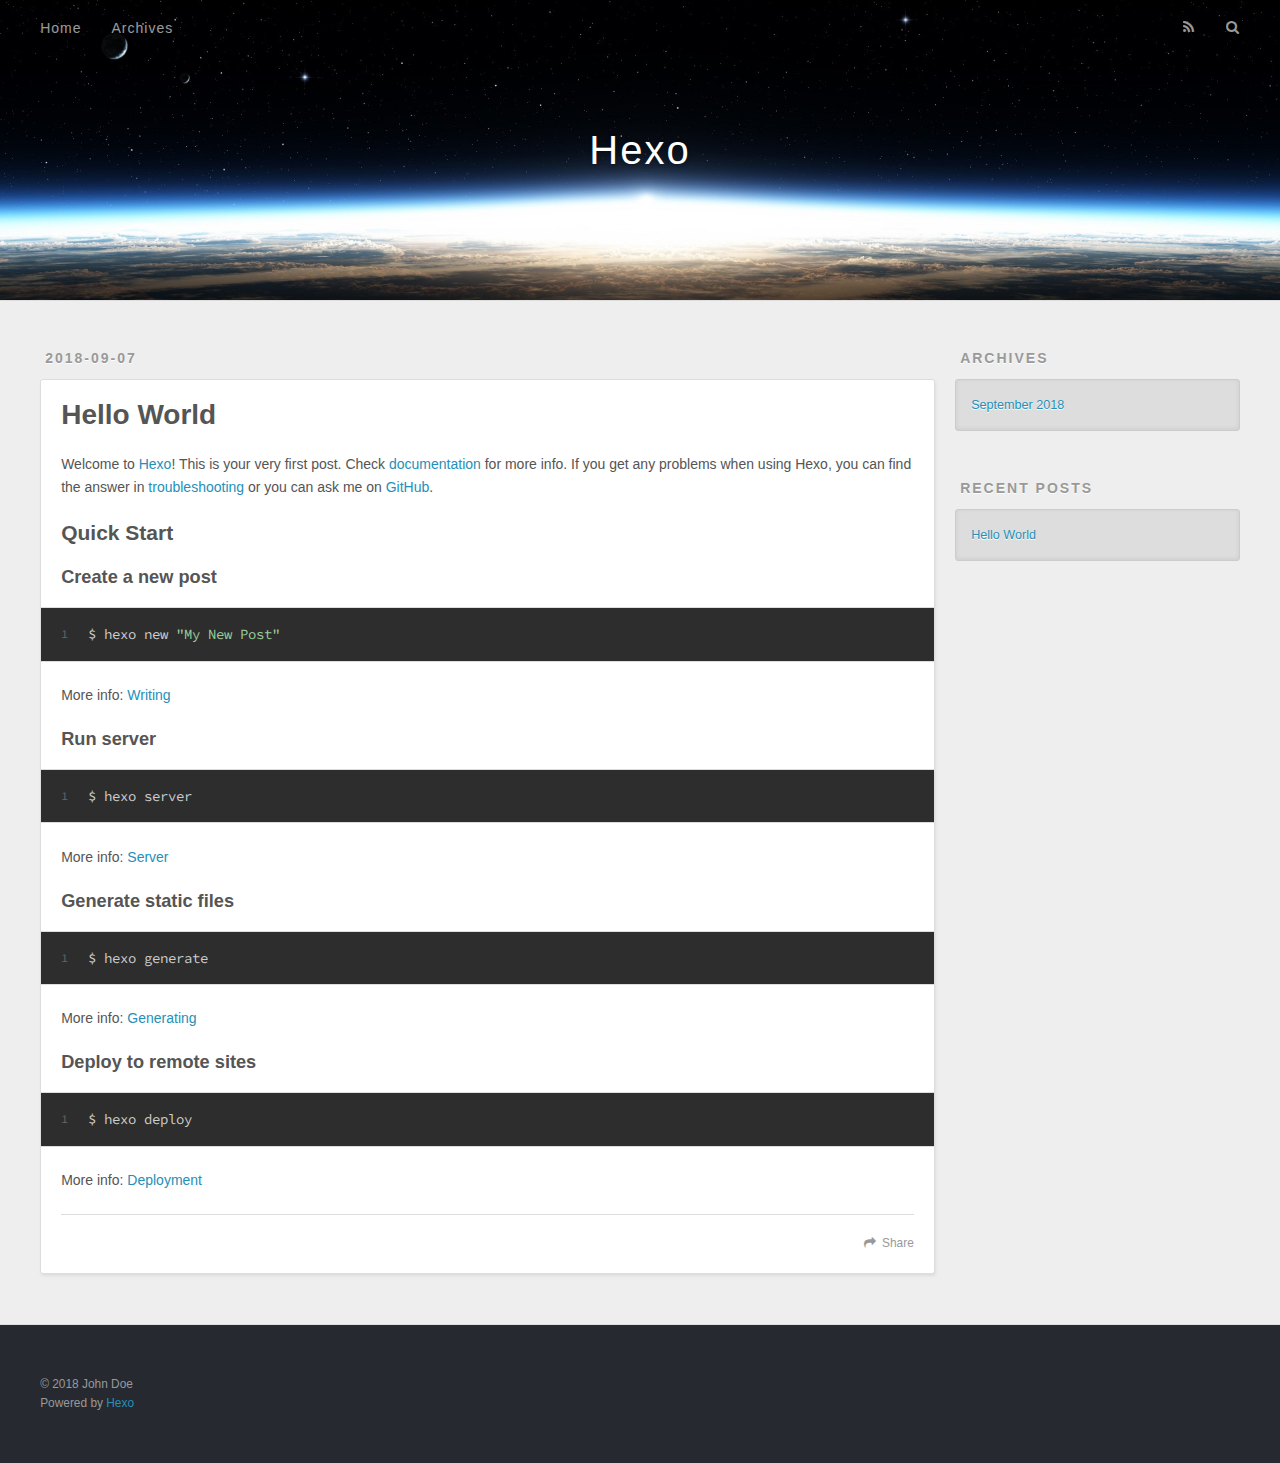
==== index.html @ 9bfe6d16 "Site updated: 2018-09-07 14:00:45" ====
<!DOCTYPE html>
<html>
<head>
  <meta charset="utf-8">
  

  
  <title>Hexo</title>
  <meta name="viewport" content="width=device-width, initial-scale=1, maximum-scale=1">
  <meta property="og:type" content="website">
<meta property="og:title" content="Hexo">
<meta property="og:url" content="http://yoursite.com/index.html">
<meta property="og:site_name" content="Hexo">
<meta property="og:locale" content="default">
<meta name="twitter:card" content="summary">
<meta name="twitter:title" content="Hexo">
  
    <link rel="alternate" href="/atom.xml" title="Hexo" type="application/atom+xml">
  
  
    <link rel="icon" href="/favicon.png">
  
  
    <link href="//fonts.googleapis.com/css?family=Source+Code+Pro" rel="stylesheet" type="text/css">
  
  <link rel="stylesheet" href="/css/style.css">
</head>

<body>
  <div id="container">
    <div id="wrap">
      <header id="header">
  <div id="banner"></div>
  <div id="header-outer" class="outer">
    <div id="header-title" class="inner">
      <h1 id="logo-wrap">
        <a href="/" id="logo">Hexo</a>
      </h1>
      
    </div>
    <div id="header-inner" class="inner">
      <nav id="main-nav">
        <a id="main-nav-toggle" class="nav-icon"></a>
        
          <a class="main-nav-link" href="/">Home</a>
        
          <a class="main-nav-link" href="/archives">Archives</a>
        
      </nav>
      <nav id="sub-nav">
        
          <a id="nav-rss-link" class="nav-icon" href="/atom.xml" title="RSS Feed"></a>
        
        <a id="nav-search-btn" class="nav-icon" title="Search"></a>
      </nav>
      <div id="search-form-wrap">
        <form action="//google.com/search" method="get" accept-charset="UTF-8" class="search-form"><input type="search" name="q" class="search-form-input" placeholder="Search"><button type="submit" class="search-form-submit">&#xF002;</button><input type="hidden" name="sitesearch" value="http://yoursite.com"></form>
      </div>
    </div>
  </div>
</header>
      <div class="outer">
        <section id="main">
  
    <article id="post-hello-world" class="article article-type-post" itemscope itemprop="blogPost">
  <div class="article-meta">
    <a href="/2018/09/07/hello-world/" class="article-date">
  <time datetime="2018-09-07T05:19:48.461Z" itemprop="datePublished">2018-09-07</time>
</a>
    
  </div>
  <div class="article-inner">
    
    
      <header class="article-header">
        
  
    <h1 itemprop="name">
      <a class="article-title" href="/2018/09/07/hello-world/">Hello World</a>
    </h1>
  

      </header>
    
    <div class="article-entry" itemprop="articleBody">
      
        <p>Welcome to <a href="https://hexo.io/" target="_blank" rel="noopener">Hexo</a>! This is your very first post. Check <a href="https://hexo.io/docs/" target="_blank" rel="noopener">documentation</a> for more info. If you get any problems when using Hexo, you can find the answer in <a href="https://hexo.io/docs/troubleshooting.html" target="_blank" rel="noopener">troubleshooting</a> or you can ask me on <a href="https://github.com/hexojs/hexo/issues" target="_blank" rel="noopener">GitHub</a>.</p>
<h2 id="Quick-Start"><a href="#Quick-Start" class="headerlink" title="Quick Start"></a>Quick Start</h2><h3 id="Create-a-new-post"><a href="#Create-a-new-post" class="headerlink" title="Create a new post"></a>Create a new post</h3><figure class="highlight bash"><table><tr><td class="gutter"><pre><span class="line">1</span><br></pre></td><td class="code"><pre><span class="line">$ hexo new <span class="string">"My New Post"</span></span><br></pre></td></tr></table></figure>
<p>More info: <a href="https://hexo.io/docs/writing.html" target="_blank" rel="noopener">Writing</a></p>
<h3 id="Run-server"><a href="#Run-server" class="headerlink" title="Run server"></a>Run server</h3><figure class="highlight bash"><table><tr><td class="gutter"><pre><span class="line">1</span><br></pre></td><td class="code"><pre><span class="line">$ hexo server</span><br></pre></td></tr></table></figure>
<p>More info: <a href="https://hexo.io/docs/server.html" target="_blank" rel="noopener">Server</a></p>
<h3 id="Generate-static-files"><a href="#Generate-static-files" class="headerlink" title="Generate static files"></a>Generate static files</h3><figure class="highlight bash"><table><tr><td class="gutter"><pre><span class="line">1</span><br></pre></td><td class="code"><pre><span class="line">$ hexo generate</span><br></pre></td></tr></table></figure>
<p>More info: <a href="https://hexo.io/docs/generating.html" target="_blank" rel="noopener">Generating</a></p>
<h3 id="Deploy-to-remote-sites"><a href="#Deploy-to-remote-sites" class="headerlink" title="Deploy to remote sites"></a>Deploy to remote sites</h3><figure class="highlight bash"><table><tr><td class="gutter"><pre><span class="line">1</span><br></pre></td><td class="code"><pre><span class="line">$ hexo deploy</span><br></pre></td></tr></table></figure>
<p>More info: <a href="https://hexo.io/docs/deployment.html" target="_blank" rel="noopener">Deployment</a></p>

      
    </div>
    <footer class="article-footer">
      <a data-url="http://yoursite.com/2018/09/07/hello-world/" data-id="cjlrl7chk0000t8w6adcqe36c" class="article-share-link">Share</a>
      
      
    </footer>
  </div>
  
</article>


  


</section>
        
          <aside id="sidebar">
  
    

  
    

  
    
  
    
  <div class="widget-wrap">
    <h3 class="widget-title">Archives</h3>
    <div class="widget">
      <ul class="archive-list"><li class="archive-list-item"><a class="archive-list-link" href="/archives/2018/09/">September 2018</a></li></ul>
    </div>
  </div>


  
    
  <div class="widget-wrap">
    <h3 class="widget-title">Recent Posts</h3>
    <div class="widget">
      <ul>
        
          <li>
            <a href="/2018/09/07/hello-world/">Hello World</a>
          </li>
        
      </ul>
    </div>
  </div>

  
</aside>
        
      </div>
      <footer id="footer">
  
  <div class="outer">
    <div id="footer-info" class="inner">
      &copy; 2018 John Doe<br>
      Powered by <a href="http://hexo.io/" target="_blank">Hexo</a>
    </div>
  </div>
</footer>
    </div>
    <nav id="mobile-nav">
  
    <a href="/" class="mobile-nav-link">Home</a>
  
    <a href="/archives" class="mobile-nav-link">Archives</a>
  
</nav>
    

<script src="//ajax.googleapis.com/ajax/libs/jquery/2.0.3/jquery.min.js"></script>


  <link rel="stylesheet" href="/fancybox/jquery.fancybox.css">
  <script src="/fancybox/jquery.fancybox.pack.js"></script>


<script src="/js/script.js"></script>



  </div>
</body>
</html>
---- css/style.css ----
body {
  width: 100%;
}
body:before,
body:after {
  content: "";
  display: table;
}
body:after {
  clear: both;
}
html,
body,
div,
span,
applet,
object,
iframe,
h1,
h2,
h3,
h4,
h5,
h6,
p,
blockquote,
pre,
a,
abbr,
acronym,
address,
big,
cite,
code,
del,
dfn,
em,
img,
ins,
kbd,
q,
s,
samp,
small,
strike,
strong,
sub,
sup,
tt,
var,
dl,
dt,
dd,
ol,
ul,
li,
fieldset,
form,
label,
legend,
table,
caption,
tbody,
tfoot,
thead,
tr,
th,
td {
  margin: 0;
  padding: 0;
  border: 0;
  outline: 0;
  font-weight: inherit;
  font-style: inherit;
  font-family: inherit;
  font-size: 100%;
  vertical-align: baseline;
}
body {
  line-height: 1;
  color: #000;
  background: #fff;
}
ol,
ul {
  list-style: none;
}
table {
  border-collapse: separate;
  border-spacing: 0;
  vertical-align: middle;
}
caption,
th,
td {
  text-align: left;
  font-weight: normal;
  vertical-align: middle;
}
a img {
  border: none;
}
input,
button {
  margin: 0;
  padding: 0;
}
input::-moz-focus-inner,
button::-moz-focus-inner {
  border: 0;
  padding: 0;
}
@font-face {
  font-family: FontAwesome;
  font-style: normal;
  font-weight: normal;
  src: url("fonts/fontawesome-webfont.eot?v=#4.0.3");
  src: url("fonts/fontawesome-webfont.eot?#iefix&v=#4.0.3") format("embedded-opentype"), url("fonts/fontawesome-webfont.woff?v=#4.0.3") format("woff"), url("fonts/fontawesome-webfont.ttf?v=#4.0.3") format("truetype"), url("fonts/fontawesome-webfont.svg#fontawesomeregular?v=#4.0.3") format("svg");
}
html,
body,
#container {
  height: 100%;
}
body {
  background: #eee;
  font: 14px -apple-system, BlinkMacSystemFont, "Segoe UI", "Roboto", "Oxygen", "Ubuntu", "Cantarell", "Fira Sans", "Droid Sans", "Helvetica Neue", sans-serif;
  -webkit-text-size-adjust: 100%;
}
.outer {
  max-width: 1220px;
  margin: 0 auto;
  padding: 0 20px;
}
.outer:before,
.outer:after {
  content: "";
  display: table;
}
.outer:after {
  clear: both;
}
.inner {
  display: inline;
  float: left;
  width: 98.33333333333333%;
  margin: 0 0.833333333333333%;
}
.left,
.alignleft {
  float: left;
}
.right,
.alignright {
  float: right;
}
.clear {
  clear: both;
}
#container {
  position: relative;
}
.mobile-nav-on {
  overflow: hidden;
}
#wrap {
  height: 100%;
  width: 100%;
  position: absolute;
  top: 0;
  left: 0;
  -webkit-transition: 0.2s ease-out;
  -moz-transition: 0.2s ease-out;
  -ms-transition: 0.2s ease-out;
  transition: 0.2s ease-out;
  z-index: 1;
  background: #eee;
}
.mobile-nav-on #wrap {
  left: 280px;
}
@media screen and (min-width: 768px) {
  #main {
    display: inline;
    float: left;
    width: 73.33333333333333%;
    margin: 0 0.833333333333333%;
  }
}
.article-date,
.article-category-link,
.archive-year,
.widget-title {
  text-decoration: none;
  text-transform: uppercase;
  letter-spacing: 2px;
  color: #999;
  margin-bottom: 1em;
  margin-left: 5px;
  line-height: 1em;
  text-shadow: 0 1px #fff;
  font-weight: bold;
}
.article-inner,
.archive-article-inner {
  background: #fff;
  -webkit-box-shadow: 1px 2px 3px #ddd;
  box-shadow: 1px 2px 3px #ddd;
  border: 1px solid #ddd;
  border-radius: 3px;
}
.article-entry h1,
.widget h1 {
  font-size: 2em;
}
.article-entry h2,
.widget h2 {
  font-size: 1.5em;
}
.article-entry h3,
.widget h3 {
  font-size: 1.3em;
}
.article-entry h4,
.widget h4 {
  font-size: 1.2em;
}
.article-entry h5,
.widget h5 {
  font-size: 1em;
}
.article-entry h6,
.widget h6 {
  font-size: 1em;
  color: #999;
}
.article-entry hr,
.widget hr {
  border: 1px dashed #ddd;
}
.article-entry strong,
.widget strong {
  font-weight: bold;
}
.article-entry em,
.widget em,
.article-entry cite,
.widget cite {
  font-style: italic;
}
.article-entry sup,
.widget sup,
.article-entry sub,
.widget sub {
  font-size: 0.75em;
  line-height: 0;
  position: relative;
  vertical-align: baseline;
}
.article-entry sup,
.widget sup {
  top: -0.5em;
}
.article-entry sub,
.widget sub {
  bottom: -0.2em;
}
.article-entry small,
.widget small {
  font-size: 0.85em;
}
.article-entry acronym,
.widget acronym,
.article-entry abbr,
.widget abbr {
  border-bottom: 1px dotted;
}
.article-entry ul,
.widget ul,
.article-entry ol,
.widget ol,
.article-entry dl,
.widget dl {
  margin: 0 20px;
  line-height: 1.6em;
}
.article-entry ul ul,
.widget ul ul,
.article-entry ol ul,
.widget ol ul,
.article-entry ul ol,
.widget ul ol,
.article-entry ol ol,
.widget ol ol {
  margin-top: 0;
  margin-bottom: 0;
}
.article-entry ul,
.widget ul {
  list-style: disc;
}
.article-entry ol,
.widget ol {
  list-style: decimal;
}
.article-entry dt,
.widget dt {
  font-weight: bold;
}
#header {
  height: 300px;
  position: relative;
  border-bottom: 1px solid #ddd;
}
#header:before,
#header:after {
  content: "";
  position: absolute;
  left: 0;
  right: 0;
  height: 40px;
}
#header:before {
  top: 0;
  background: -webkit-linear-gradient(rgba(0,0,0,0.2), transparent);
  background: -moz-linear-gradient(rgba(0,0,0,0.2), transparent);
  background: -ms-linear-gradient(rgba(0,0,0,0.2), transparent);
  background: linear-gradient(rgba(0,0,0,0.2), transparent);
}
#header:after {
  bottom: 0;
  background: -webkit-linear-gradient(transparent, rgba(0,0,0,0.2));
  background: -moz-linear-gradient(transparent, rgba(0,0,0,0.2));
  background: -ms-linear-gradient(transparent, rgba(0,0,0,0.2));
  background: linear-gradient(transparent, rgba(0,0,0,0.2));
}
#header-outer {
  height: 100%;
  position: relative;
}
#header-inner {
  position: relative;
  overflow: hidden;
}
#banner {
  position: absolute;
  top: 0;
  left: 0;
  width: 100%;
  height: 100%;
  background: url("images/banner.jpg") center #000;
  -webkit-background-size: cover;
  -moz-background-size: cover;
  background-size: cover;
  z-index: -1;
}
#header-title {
  text-align: center;
  height: 40px;
  position: absolute;
  top: 50%;
  left: 0;
  margin-top: -20px;
}
#logo,
#subtitle {
  text-decoration: none;
  color: #fff;
  font-weight: 300;
  text-shadow: 0 1px 4px rgba(0,0,0,0.3);
}
#logo {
  font-size: 40px;
  line-height: 40px;
  letter-spacing: 2px;
}
#subtitle {
  font-size: 16px;
  line-height: 16px;
  letter-spacing: 1px;
}
#subtitle-wrap {
  margin-top: 16px;
}
#main-nav {
  float: left;
  margin-left: -15px;
}
.nav-icon,
.main-nav-link {
  float: left;
  color: #fff;
  opacity: 0.6;
  text-decoration: none;
  text-shadow: 0 1px rgba(0,0,0,0.2);
  -webkit-transition: opacity 0.2s;
  -moz-transition: opacity 0.2s;
  -ms-transition: opacity 0.2s;
  transition: opacity 0.2s;
  display: block;
  padding: 20px 15px;
}
.nav-icon:hover,
.main-nav-link:hover {
  opacity: 1;
}
.nav-icon {
  font-family: FontAwesome;
  text-align: center;
  font-size: 14px;
  width: 14px;
  height: 14px;
  padding: 20px 15px;
  position: relative;
  cursor: pointer;
}
.main-nav-link {
  font-weight: 300;
  letter-spacing: 1px;
}
@media screen and (max-width: 479px) {
  .main-nav-link {
    display: none;
  }
}
#main-nav-toggle {
  display: none;
}
#main-nav-toggle:before {
  content: "\f0c9";
}
@media screen and (max-width: 479px) {
  #main-nav-toggle {
    display: block;
  }
}
#sub-nav {
  float: right;
  margin-right: -15px;
}
#nav-rss-link:before {
  content: "\f09e";
}
#nav-search-btn:before {
  content: "\f002";
}
#search-form-wrap {
  position: absolute;
  top: 15px;
  width: 150px;
  height: 30px;
  right: -150px;
  opacity: 0;
  -webkit-transition: 0.2s ease-out;
  -moz-transition: 0.2s ease-out;
  -ms-transition: 0.2s ease-out;
  transition: 0.2s ease-out;
}
#search-form-wrap.on {
  opacity: 1;
  right: 0;
}
@media screen and (max-width: 479px) {
  #search-form-wrap {
    width: 100%;
    right: -100%;
  }
}
.search-form {
  position: absolute;
  top: 0;
  left: 0;
  right: 0;
  background: #fff;
  padding: 5px 15px;
  border-radius: 15px;
  -webkit-box-shadow: 0 0 10px rgba(0,0,0,0.3);
  box-shadow: 0 0 10px rgba(0,0,0,0.3);
}
.search-form-input {
  border: none;
  background: none;
  color: #555;
  width: 100%;
  font: 13px -apple-system, BlinkMacSystemFont, "Segoe UI", "Roboto", "Oxygen", "Ubuntu", "Cantarell", "Fira Sans", "Droid Sans", "Helvetica Neue", sans-serif;
  outline: none;
}
.search-form-input::-webkit-search-results-decoration,
.search-form-input::-webkit-search-cancel-button {
  -webkit-appearance: none;
}
.search-form-submit {
  position: absolute;
  top: 50%;
  right: 10px;
  margin-top: -7px;
  font: 13px FontAwesome;
  border: none;
  background: none;
  color: #bbb;
  cursor: pointer;
}
.search-form-submit:hover,
.search-form-submit:focus {
  color: #777;
}
.article {
  margin: 50px 0;
}
.article-inner {
  overflow: hidden;
}
.article-meta:before,
.article-meta:after {
  content: "";
  display: table;
}
.article-meta:after {
  clear: both;
}
.article-date {
  float: left;
}
.article-category {
  float: left;
  line-height: 1em;
  color: #ccc;
  text-shadow: 0 1px #fff;
  margin-left: 8px;
}
.article-category:before {
  content: "\2022";
}
.article-category-link {
  margin: 0 12px 1em;
}
.article-header {
  padding: 20px 20px 0;
}
.article-title {
  text-decoration: none;
  font-size: 2em;
  font-weight: bold;
  color: #555;
  line-height: 1.1em;
  -webkit-transition: color 0.2s;
  -moz-transition: color 0.2s;
  -ms-transition: color 0.2s;
  transition: color 0.2s;
}
a.article-title:hover {
  color: #258fb8;
}
.article-entry {
  color: #555;
  padding: 0 20px;
}
.article-entry:before,
.article-entry:after {
  content: "";
  display: table;
}
.article-entry:after {
  clear: both;
}
.article-entry p,
.article-entry table {
  line-height: 1.6em;
  margin: 1.6em 0;
}
.article-entry h1,
.article-entry h2,
.article-entry h3,
.article-entry h4,
.article-entry h5,
.article-entry h6 {
  font-weight: bold;
}
.article-entry h1,
.article-entry h2,
.article-entry h3,
.article-entry h4,
.article-entry h5,
.article-entry h6 {
  line-height: 1.1em;
  margin: 1.1em 0;
}
.article-entry a {
  color: #258fb8;
  text-decoration: none;
}
.article-entry a:hover {
  text-decoration: underline;
}
.article-entry ul,
.article-entry ol,
.article-entry dl {
  margin-top: 1.6em;
  margin-bottom: 1.6em;
}
.article-entry img,
.article-entry video {
  max-width: 100%;
  height: auto;
  display: block;
  margin: auto;
}
.article-entry iframe {
  border: none;
}
.article-entry table {
  width: 100%;
  border-collapse: collapse;
  border-spacing: 0;
}
.article-entry th {
  font-weight: bold;
  border-bottom: 3px solid #ddd;
  padding-bottom: 0.5em;
}
.article-entry td {
  border-bottom: 1px solid #ddd;
  padding: 10px 0;
}
.article-entry blockquote {
  font-family: Georgia, "Times New Roman", serif;
  font-size: 1.4em;
  margin: 1.6em 20px;
  text-align: center;
}
.article-entry blockquote footer {
  font-size: 14px;
  margin: 1.6em 0;
  font-family: -apple-system, BlinkMacSystemFont, "Segoe UI", "Roboto", "Oxygen", "Ubuntu", "Cantarell", "Fira Sans", "Droid Sans", "Helvetica Neue", sans-serif;
}
.article-entry blockquote footer cite:before {
  content: "—";
  padding: 0 0.5em;
}
.article-entry .pullquote {
  text-align: left;
  width: 45%;
  margin: 0;
}
.article-entry .pullquote.left {
  margin-left: 0.5em;
  margin-right: 1em;
}
.article-entry .pullquote.right {
  margin-right: 0.5em;
  margin-left: 1em;
}
.article-entry .caption {
  color: #999;
  display: block;
  font-size: 0.9em;
  margin-top: 0.5em;
  position: relative;
  text-align: center;
}
.article-entry .video-container {
  position: relative;
  padding-top: 56.25%;
  height: 0;
  overflow: hidden;
}
.article-entry .video-container iframe,
.article-entry .video-container object,
.article-entry .video-container embed {
  position: absolute;
  top: 0;
  left: 0;
  width: 100%;
  height: 100%;
  margin-top: 0;
}
.article-more-link a {
  display: inline-block;
  line-height: 1em;
  padding: 6px 15px;
  border-radius: 15px;
  background: #eee;
  color: #999;
  text-shadow: 0 1px #fff;
  text-decoration: none;
}
.article-more-link a:hover {
  background: #258fb8;
  color: #fff;
  text-decoration: none;
  text-shadow: 0 1px #1e7293;
}
.article-footer {
  font-size: 0.85em;
  line-height: 1.6em;
  border-top: 1px solid #ddd;
  padding-top: 1.6em;
  margin: 0 20px 20px;
}
.article-footer:before,
.article-footer:after {
  content: "";
  display: table;
}
.article-footer:after {
  clear: both;
}
.article-footer a {
  color: #999;
  text-decoration: none;
}
.article-footer a:hover {
  color: #555;
}
.article-tag-list-item {
  float: left;
  margin-right: 10px;
}
.article-tag-list-link:before {
  content: "#";
}
.article-comment-link {
  float: right;
}
.article-comment-link:before {
  content: "\f075";
  font-family: FontAwesome;
  padding-right: 8px;
}
.article-share-link {
  cursor: pointer;
  float: right;
  margin-left: 20px;
}
.article-share-link:before {
  content: "\f064";
  font-family: FontAwesome;
  padding-right: 6px;
}
#article-nav {
  position: relative;
}
#article-nav:before,
#article-nav:after {
  content: "";
  display: table;
}
#article-nav:after {
  clear: both;
}
@media screen and (min-width: 768px) {
  #article-nav {
    margin: 50px 0;
  }
  #article-nav:before {
    width: 8px;
    height: 8px;
    position: absolute;
    top: 50%;
    left: 50%;
    margin-top: -4px;
    margin-left: -4px;
    content: "";
    border-radius: 50%;
    background: #ddd;
    -webkit-box-shadow: 0 1px 2px #fff;
    box-shadow: 0 1px 2px #fff;
  }
}
.article-nav-link-wrap {
  text-decoration: none;
  text-shadow: 0 1px #fff;
  color: #999;
  -webkit-box-sizing: border-box;
  -moz-box-sizing: border-box;
  box-sizing: border-box;
  margin-top: 50px;
  text-align: center;
  display: block;
}
.article-nav-link-wrap:hover {
  color: #555;
}
@media screen and (min-width: 768px) {
  .article-nav-link-wrap {
    width: 50%;
    margin-top: 0;
  }
}
@media screen and (min-width: 768px) {
  #article-nav-newer {
    float: left;
    text-align: right;
    padding-right: 20px;
  }
}
@media screen and (min-width: 768px) {
  #article-nav-older {
    float: right;
    text-align: left;
    padding-left: 20px;
  }
}
.article-nav-caption {
  text-transform: uppercase;
  letter-spacing: 2px;
  color: #ddd;
  line-height: 1em;
  font-weight: bold;
}
#article-nav-newer .article-nav-caption {
  margin-right: -2px;
}
.article-nav-title {
  font-size: 0.85em;
  line-height: 1.6em;
  margin-top: 0.5em;
}
.article-share-box {
  position: absolute;
  display: none;
  background: #fff;
  -webkit-box-shadow: 1px 2px 10px rgba(0,0,0,0.2);
  box-shadow: 1px 2px 10px rgba(0,0,0,0.2);
  border-radius: 3px;
  margin-left: -145px;
  overflow: hidden;
  z-index: 1;
}
.article-share-box.on {
  display: block;
}
.article-share-input {
  width: 100%;
  background: none;
  -webkit-box-sizing: border-box;
  -moz-box-sizing: border-box;
  box-sizing: border-box;
  font: 14px -apple-system, BlinkMacSystemFont, "Segoe UI", "Roboto", "Oxygen", "Ubuntu", "Cantarell", "Fira Sans", "Droid Sans", "Helvetica Neue", sans-serif;
  padding: 0 15px;
  color: #555;
  outline: none;
  border: 1px solid #ddd;
  border-radius: 3px 3px 0 0;
  height: 36px;
  line-height: 36px;
}
.article-share-links {
  background: #eee;
}
.article-share-links:before,
.article-share-links:after {
  content: "";
  display: table;
}
.article-share-links:after {
  clear: both;
}
.article-share-twitter,
.article-share-facebook,
.article-share-pinterest,
.article-share-google {
  width: 50px;
  height: 36px;
  display: block;
  float: left;
  position: relative;
  color: #999;
  text-shadow: 0 1px #fff;
}
.article-share-twitter:before,
.article-share-facebook:before,
.article-share-pinterest:before,
.article-share-google:before {
  font-size: 20px;
  font-family: FontAwesome;
  width: 20px;
  height: 20px;
  position: absolute;
  top: 50%;
  left: 50%;
  margin-top: -10px;
  margin-left: -10px;
  text-align: center;
}
.article-share-twitter:hover,
.article-share-facebook:hover,
.article-share-pinterest:hover,
.article-share-google:hover {
  color: #fff;
}
.article-share-twitter:before {
  content: "\f099";
}
.article-share-twitter:hover {
  background: #00aced;
  text-shadow: 0 1px #008abe;
}
.article-share-facebook:before {
  content: "\f09a";
}
.article-share-facebook:hover {
  background: #3b5998;
  text-shadow: 0 1px #2f477a;
}
.article-share-pinterest:before {
  content: "\f0d2";
}
.article-share-pinterest:hover {
  background: #cb2027;
  text-shadow: 0 1px #a21a1f;
}
.article-share-google:before {
  content: "\f0d5";
}
.article-share-google:hover {
  background: #dd4b39;
  text-shadow: 0 1px #be3221;
}
.article-gallery {
  background: #000;
  position: relative;
}
.article-gallery-photos {
  position: relative;
  overflow: hidden;
}
.article-gallery-img {
  display: none;
  max-width: 100%;
}
.article-gallery-img:first-child {
  display: block;
}
.article-gallery-img.loaded {
  position: absolute;
  display: block;
}
.article-gallery-img img {
  display: block;
  max-width: 100%;
  margin: 0 auto;
}
#comments {
  background: #fff;
  -webkit-box-shadow: 1px 2px 3px #ddd;
  box-shadow: 1px 2px 3px #ddd;
  padding: 20px;
  border: 1px solid #ddd;
  border-radius: 3px;
  margin: 50px 0;
}
#comments a {
  color: #258fb8;
}
.archives-wrap {
  margin: 50px 0;
}
.archives:before,
.archives:after {
  content: "";
  display: table;
}
.archives:after {
  clear: both;
}
.archive-year-wrap {
  margin-bottom: 1em;
}
.archives {
  -webkit-column-gap: 10px;
  -moz-column-gap: 10px;
  column-gap: 10px;
}
@media screen and (min-width: 480px) and (max-width: 767px) {
  .archives {
    -webkit-column-count: 2;
    -moz-column-count: 2;
    column-count: 2;
  }
}
@media screen and (min-width: 768px) {
  .archives {
    -webkit-column-count: 3;
    -moz-column-count: 3;
    column-count: 3;
  }
}
.archive-article {
  -webkit-column-break-inside: avoid;
  page-break-inside: avoid;
  overflow: hidden;
  break-inside: avoid-column;
}
.archive-article-inner {
  padding: 10px;
  margin-bottom: 15px;
}
.archive-article-title {
  text-decoration: none;
  font-weight: bold;
  color: #555;
  -webkit-transition: color 0.2s;
  -moz-transition: color 0.2s;
  -ms-transition: color 0.2s;
  transition: color 0.2s;
  line-height: 1.6em;
}
.archive-article-title:hover {
  color: #258fb8;
}
.archive-article-footer {
  margin-top: 1em;
}
.archive-article-date {
  color: #999;
  text-decoration: none;
  font-size: 0.85em;
  line-height: 1em;
  margin-bottom: 0.5em;
  display: block;
}
#page-nav {
  margin: 50px auto;
  background: #fff;
  -webkit-box-shadow: 1px 2px 3px #ddd;
  box-shadow: 1px 2px 3px #ddd;
  border: 1px solid #ddd;
  border-radius: 3px;
  text-align: center;
  color: #999;
  overflow: hidden;
}
#page-nav:before,
#page-nav:after {
  content: "";
  display: table;
}
#page-nav:after {
  clear: both;
}
#page-nav a,
#page-nav span {
  padding: 10px 20px;
  line-height: 1;
  height: 2ex;
}
#page-nav a {
  color: #999;
  text-decoration: none;
}
#page-nav a:hover {
  background: #999;
  color: #fff;
}
#page-nav .prev {
  float: left;
}
#page-nav .next {
  float: right;
}
#page-nav .page-number {
  display: inline-block;
}
@media screen and (max-width: 479px) {
  #page-nav .page-number {
    display: none;
  }
}
#page-nav .current {
  color: #555;
  font-weight: bold;
}
#page-nav .space {
  color: #ddd;
}
#footer {
  background: #262a30;
  padding: 50px 0;
  border-top: 1px solid #ddd;
  color: #999;
}
#footer a {
  color: #258fb8;
  text-decoration: none;
}
#footer a:hover {
  text-decoration: underline;
}
#footer-info {
  line-height: 1.6em;
  font-size: 0.85em;
}
.article-entry pre,
.article-entry .highlight {
  background: #2d2d2d;
  margin: 0 -20px;
  padding: 15px 20px;
  border-style: solid;
  border-color: #ddd;
  border-width: 1px 0;
  overflow: auto;
  color: #ccc;
  line-height: 22.400000000000002px;
}
.article-entry .highlight .gutter pre,
.article-entry .gist .gist-file .gist-data .line-numbers {
  color: #666;
  font-size: 0.85em;
}
.article-entry pre,
.article-entry code {
  font-family: "Source Code Pro", Consolas, Monaco, Menlo, Consolas, monospace;
}
.article-entry code {
  background: #eee;
  text-shadow: 0 1px #fff;
  padding: 0 0.3em;
}
.article-entry pre code {
  background: none;
  text-shadow: none;
  padding: 0;
}
.article-entry .highlight pre {
  border: none;
  margin: 0;
  padding: 0;
}
.article-entry .highlight table {
  margin: 0;
  width: auto;
}
.article-entry .highlight td {
  border: none;
  padding: 0;
}
.article-entry .highlight figcaption {
  font-size: 0.85em;
  color: #999;
  line-height: 1em;
  margin-bottom: 1em;
}
.article-entry .highlight figcaption:before,
.article-entry .highlight figcaption:after {
  content: "";
  display: table;
}
.article-entry .highlight figcaption:after {
  clear: both;
}
.article-entry .highlight figcaption a {
  float: right;
}
.article-entry .highlight .gutter pre {
  text-align: right;
  padding-right: 20px;
}
.article-entry .highlight .line {
  height: 22.400000000000002px;
}
.article-entry .highlight .line.marked {
  background: #515151;
}
.article-entry .gist {
  margin: 0 -20px;
  border-style: solid;
  border-color: #ddd;
  border-width: 1px 0;
  background: #2d2d2d;
  padding: 15px 20px 15px 0;
}
.article-entry .gist .gist-file {
  border: none;
  font-family: "Source Code Pro", Consolas, Monaco, Menlo, Consolas, monospace;
  margin: 0;
}
.article-entry .gist .gist-file .gist-data {
  background: none;
  border: none;
}
.article-entry .gist .gist-file .gist-data .line-numbers {
  background: none;
  border: none;
  padding: 0 20px 0 0;
}
.article-entry .gist .gist-file .gist-data .line-data {
  padding: 0 !important;
}
.article-entry .gist .gist-file .highlight {
  margin: 0;
  padding: 0;
  border: none;
}
.article-entry .gist .gist-file .gist-meta {
  background: #2d2d2d;
  color: #999;
  font: 0.85em -apple-system, BlinkMacSystemFont, "Segoe UI", "Roboto", "Oxygen", "Ubuntu", "Cantarell", "Fira Sans", "Droid Sans", "Helvetica Neue", sans-serif;
  text-shadow: 0 0;
  padding: 0;
  margin-top: 1em;
  margin-left: 20px;
}
.article-entry .gist .gist-file .gist-meta a {
  color: #258fb8;
  font-weight: normal;
}
.article-entry .gist .gist-file .gist-meta a:hover {
  text-decoration: underline;
}
pre .comment,
pre .title {
  color: #999;
}
pre .variable,
pre .attribute,
pre .tag,
pre .regexp,
pre .ruby .constant,
pre .xml .tag .title,
pre .xml .pi,
pre .xml .doctype,
pre .html .doctype,
pre .css .id,
pre .css .class,
pre .css .pseudo {
  color: #f2777a;
}
pre .number,
pre .preprocessor,
pre .built_in,
pre .literal,
pre .params,
pre .constant {
  color: #f99157;
}
pre .class,
pre .ruby .class .title,
pre .css .rules .attribute {
  color: #9c9;
}
pre .string,
pre .value,
pre .inheritance,
pre .header,
pre .ruby .symbol,
pre .xml .cdata {
  color: #9c9;
}
pre .css .hexcolor {
  color: #6cc;
}
pre .function,
pre .python .decorator,
pre .python .title,
pre .ruby .function .title,
pre .ruby .title .keyword,
pre .perl .sub,
pre .javascript .title,
pre .coffeescript .title {
  color: #69c;
}
pre .keyword,
pre .javascript .function {
  color: #c9c;
}
@media screen and (max-width: 479px) {
  #mobile-nav {
    position: absolute;
    top: 0;
    left: 0;
    width: 280px;
    height: 100%;
    background: #191919;
    border-right: 1px solid #fff;
  }
}
@media screen and (max-width: 479px) {
  .mobile-nav-link {
    display: block;
    color: #999;
    text-decoration: none;
    padding: 15px 20px;
    font-weight: bold;
  }
  .mobile-nav-link:hover {
    color: #fff;
  }
}
@media screen and (min-width: 768px) {
  #sidebar {
    display: inline;
    float: left;
    width: 23.333333333333332%;
    margin: 0 0.833333333333333%;
  }
}
.widget-wrap {
  margin: 50px 0;
}
.widget {
  color: #777;
  text-shadow: 0 1px #fff;
  background: #ddd;
  -webkit-box-shadow: 0 -1px 4px #ccc inset;
  box-shadow: 0 -1px 4px #ccc inset;
  border: 1px solid #ccc;
  padding: 15px;
  border-radius: 3px;
}
.widget a {
  color: #258fb8;
  text-decoration: none;
}
.widget a:hover {
  text-decoration: underline;
}
.widget ul ul,
.widget ol ul,
.widget dl ul,
.widget ul ol,
.widget ol ol,
.widget dl ol,
.widget ul dl,
.widget ol dl,
.widget dl dl {
  margin-left: 15px;
  list-style: disc;
}
.widget {
  line-height: 1.6em;
  word-wrap: break-word;
  font-size: 0.9em;
}
.widget ul,
.widget ol {
  list-style: none;
  margin: 0;
}
.widget ul ul,
.widget ol ul,
.widget ul ol,
.widget ol ol {
  margin: 0 20px;
}
.widget ul ul,
.widget ol ul {
  list-style: disc;
}
.widget ul ol,
.widget ol ol {
  list-style: decimal;
}
.category-list-count,
.tag-list-count,
.archive-list-count {
  padding-left: 5px;
  color: #999;
  font-size: 0.85em;
}
.category-list-count:before,
.tag-list-count:before,
.archive-list-count:before {
  content: "(";
}
.category-list-count:after,
.tag-list-count:after,
.archive-list-count:after {
  content: ")";
}
.tagcloud a {
  margin-right: 5px;
  display: inline-block;
}
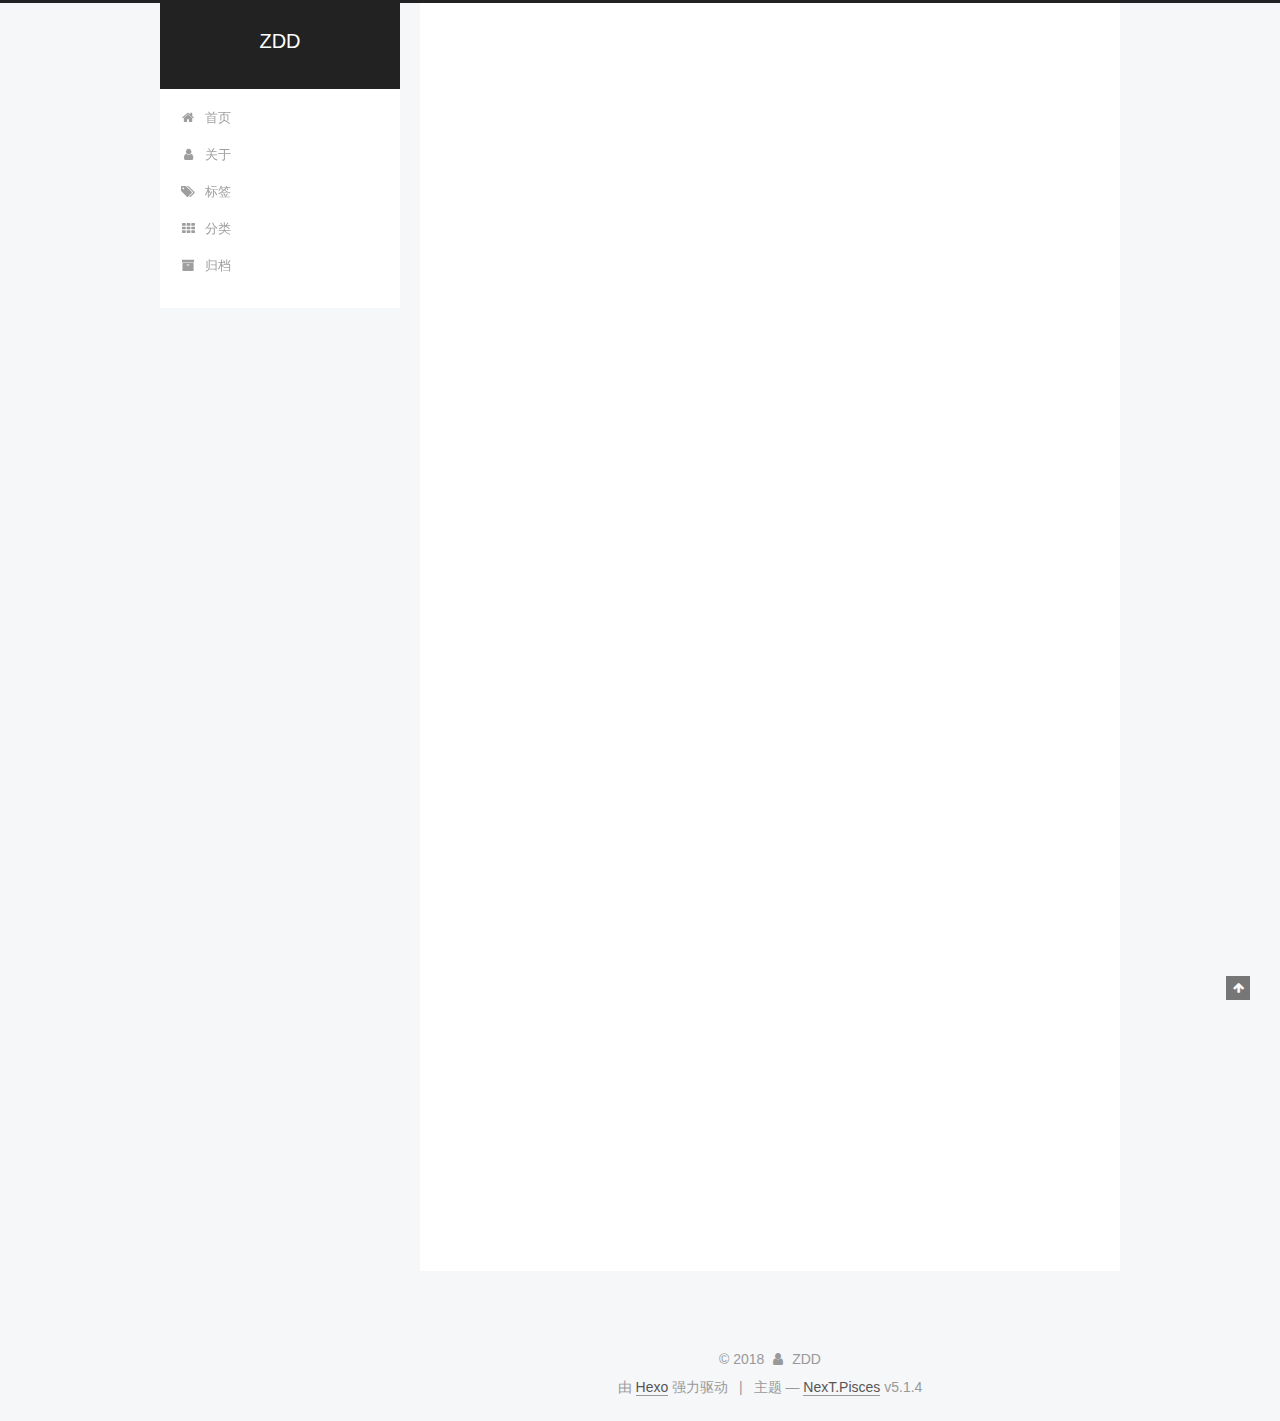
==== commit ba83a053: "Site updated: 2018-09-07 15:23:15" ====
--- a/index.html
+++ b/index.html
@@ -1,90 +1,455 @@
 <!DOCTYPE html>
-<html>
+
+
+
+  
+
+
+<html class="theme-next pisces use-motion" lang="zh-Hans">
 <head>
-  <meta charset="utf-8">
-  
-
-  
-  <title>Hexo</title>
-  <meta name="viewport" content="width=device-width, initial-scale=1, maximum-scale=1">
-  <meta property="og:type" content="website">
-<meta property="og:title" content="Hexo">
+  <meta charset="UTF-8"/>
+<meta http-equiv="X-UA-Compatible" content="IE=edge" />
+<meta name="viewport" content="width=device-width, initial-scale=1, maximum-scale=1"/>
+<meta name="theme-color" content="#222">
+
+
+
+
+
+
+
+
+
+<meta http-equiv="Cache-Control" content="no-transform" />
+<meta http-equiv="Cache-Control" content="no-siteapp" />
+
+
+
+
+
+
+
+
+
+
+
+
+
+
+
+
+  
+  
+  <link href="/lib/fancybox/source/jquery.fancybox.css?v=2.1.5" rel="stylesheet" type="text/css" />
+
+
+
+
+
+
+
+<link href="/lib/font-awesome/css/font-awesome.min.css?v=4.6.2" rel="stylesheet" type="text/css" />
+
+<link href="/css/main.css?v=5.1.4" rel="stylesheet" type="text/css" />
+
+
+  <link rel="apple-touch-icon" sizes="180x180" href="/images/apple-touch-icon-next.png?v=5.1.4">
+
+
+  <link rel="icon" type="image/png" sizes="32x32" href="/images/favicon-32x32-next.png?v=5.1.4">
+
+
+  <link rel="icon" type="image/png" sizes="16x16" href="/images/favicon-16x16-next.png?v=5.1.4">
+
+
+  <link rel="mask-icon" href="/images/logo.svg?v=5.1.4" color="#222">
+
+
+
+
+
+  <meta name="keywords" content="Hexo, NexT" />
+
+
+
+
+
+
+
+
+
+
+<meta property="og:type" content="website">
+<meta property="og:title" content="ZDD">
 <meta property="og:url" content="http://yoursite.com/index.html">
-<meta property="og:site_name" content="Hexo">
-<meta property="og:locale" content="default">
+<meta property="og:site_name" content="ZDD">
+<meta property="og:locale" content="zh-Hans">
 <meta name="twitter:card" content="summary">
-<meta name="twitter:title" content="Hexo">
-  
-    <link rel="alternate" href="/atom.xml" title="Hexo" type="application/atom+xml">
-  
-  
-    <link rel="icon" href="/favicon.png">
-  
-  
-    <link href="//fonts.googleapis.com/css?family=Source+Code+Pro" rel="stylesheet" type="text/css">
-  
-  <link rel="stylesheet" href="/css/style.css">
+<meta name="twitter:title" content="ZDD">
+
+
+
+<script type="text/javascript" id="hexo.configurations">
+  var NexT = window.NexT || {};
+  var CONFIG = {
+    root: '/',
+    scheme: 'Pisces',
+    version: '5.1.4',
+    sidebar: {"position":"left","display":"post","offset":12,"b2t":false,"scrollpercent":false,"onmobile":false},
+    fancybox: true,
+    tabs: true,
+    motion: {"enable":true,"async":false,"transition":{"post_block":"fadeIn","post_header":"slideDownIn","post_body":"slideDownIn","coll_header":"slideLeftIn","sidebar":"slideUpIn"}},
+    duoshuo: {
+      userId: '0',
+      author: '博主'
+    },
+    algolia: {
+      applicationID: '',
+      apiKey: '',
+      indexName: '',
+      hits: {"per_page":10},
+      labels: {"input_placeholder":"Search for Posts","hits_empty":"We didn't find any results for the search: ${query}","hits_stats":"${hits} results found in ${time} ms"}
+    }
+  };
+</script>
+
+
+
+  <link rel="canonical" href="http://yoursite.com/"/>
+
+
+
+
+
+  <title>ZDD</title>
+  
+
+
+
+
+
+
+
+
 </head>
 
-<body>
-  <div id="container">
-    <div id="wrap">
-      <header id="header">
-  <div id="banner"></div>
-  <div id="header-outer" class="outer">
-    <div id="header-title" class="inner">
-      <h1 id="logo-wrap">
-        <a href="/" id="logo">Hexo</a>
-      </h1>
-      
+<body itemscope itemtype="http://schema.org/WebPage" lang="zh-Hans">
+
+  
+  
+    
+  
+
+  <div class="container sidebar-position-left 
+  page-home">
+    <div class="headband"></div>
+
+    <header id="header" class="header" itemscope itemtype="http://schema.org/WPHeader">
+      <div class="header-inner"><div class="site-brand-wrapper">
+  <div class="site-meta ">
+    
+
+    <div class="custom-logo-site-title">
+      <a href="/"  class="brand" rel="start">
+        <span class="logo-line-before"><i></i></span>
+        <span class="site-title">ZDD</span>
+        <span class="logo-line-after"><i></i></span>
+      </a>
     </div>
-    <div id="header-inner" class="inner">
-      <nav id="main-nav">
-        <a id="main-nav-toggle" class="nav-icon"></a>
-        
-          <a class="main-nav-link" href="/">Home</a>
-        
-          <a class="main-nav-link" href="/archives">Archives</a>
-        
-      </nav>
-      <nav id="sub-nav">
-        
-          <a id="nav-rss-link" class="nav-icon" href="/atom.xml" title="RSS Feed"></a>
-        
-        <a id="nav-search-btn" class="nav-icon" title="Search"></a>
-      </nav>
-      <div id="search-form-wrap">
-        <form action="//google.com/search" method="get" accept-charset="UTF-8" class="search-form"><input type="search" name="q" class="search-form-input" placeholder="Search"><button type="submit" class="search-form-submit">&#xF002;</button><input type="hidden" name="sitesearch" value="http://yoursite.com"></form>
-      </div>
+      
+        <p class="site-subtitle"></p>
+      
+  </div>
+
+  <div class="site-nav-toggle">
+    <button>
+      <span class="btn-bar"></span>
+      <span class="btn-bar"></span>
+      <span class="btn-bar"></span>
+    </button>
+  </div>
+</div>
+
+<nav class="site-nav">
+  
+
+  
+    <ul id="menu" class="menu">
+      
+        
+        <li class="menu-item menu-item-home">
+          <a href="/" rel="section">
+            
+              <i class="menu-item-icon fa fa-fw fa-home"></i> <br />
+            
+            首页
+          </a>
+        </li>
+      
+        
+        <li class="menu-item menu-item-about">
+          <a href="/about/" rel="section">
+            
+              <i class="menu-item-icon fa fa-fw fa-user"></i> <br />
+            
+            关于
+          </a>
+        </li>
+      
+        
+        <li class="menu-item menu-item-tags">
+          <a href="/tags/" rel="section">
+            
+              <i class="menu-item-icon fa fa-fw fa-tags"></i> <br />
+            
+            标签
+          </a>
+        </li>
+      
+        
+        <li class="menu-item menu-item-categories">
+          <a href="/categories/" rel="section">
+            
+              <i class="menu-item-icon fa fa-fw fa-th"></i> <br />
+            
+            分类
+          </a>
+        </li>
+      
+        
+        <li class="menu-item menu-item-archives">
+          <a href="/archives/" rel="section">
+            
+              <i class="menu-item-icon fa fa-fw fa-archive"></i> <br />
+            
+            归档
+          </a>
+        </li>
+      
+
+      
+    </ul>
+  
+
+  
+</nav>
+
+
+
+ </div>
+    </header>
+
+    <main id="main" class="main">
+      <div class="main-inner">
+        <div class="content-wrap">
+          <div id="content" class="content">
+            
+  <section id="posts" class="posts-expand">
+    
+      
+
+  
+
+  
+  
+  
+
+  <article class="post post-type-normal" itemscope itemtype="http://schema.org/Article">
+  
+  
+  
+  <div class="post-block">
+    <link itemprop="mainEntityOfPage" href="http://yoursite.com/2018/09/07/1/">
+
+    <span hidden itemprop="author" itemscope itemtype="http://schema.org/Person">
+      <meta itemprop="name" content="ZDD">
+      <meta itemprop="description" content="">
+      <meta itemprop="image" content="/images/avatar.gif">
+    </span>
+
+    <span hidden itemprop="publisher" itemscope itemtype="http://schema.org/Organization">
+      <meta itemprop="name" content="ZDD">
+    </span>
+
+    
+      <header class="post-header">
+
+        
+        
+          <h1 class="post-title" itemprop="name headline">
+                
+                <a class="post-title-link" href="/2018/09/07/1/" itemprop="url">未命名</a></h1>
+        
+
+        <div class="post-meta">
+          <span class="post-time">
+            
+              <span class="post-meta-item-icon">
+                <i class="fa fa-calendar-o"></i>
+              </span>
+              
+                <span class="post-meta-item-text">发表于</span>
+              
+              <time title="创建于" itemprop="dateCreated datePublished" datetime="2018-09-07T13:48:14+08:00">
+                2018-09-07
+              </time>
+            
+
+            
+
+            
+          </span>
+
+          
+
+          
+            
+          
+
+          
+          
+
+          
+
+          
+
+          
+
+        </div>
+      </header>
+    
+
+    
+    
+    
+    <div class="post-body" itemprop="articleBody">
+
+      
+      
+
+      
+        
+          
+            
+          
+        
+      
     </div>
+    
+    
+    
+
+    
+
+    
+
+    
+
+    <footer class="post-footer">
+      
+
+      
+
+      
+
+      
+      
+        <div class="post-eof"></div>
+      
+    </footer>
   </div>
-</header>
-      <div class="outer">
-        <section id="main">
-  
-    <article id="post-hello-world" class="article article-type-post" itemscope itemprop="blogPost">
-  <div class="article-meta">
-    <a href="/2018/09/07/hello-world/" class="article-date">
-  <time datetime="2018-09-07T05:19:48.461Z" itemprop="datePublished">2018-09-07</time>
-</a>
-    
-  </div>
-  <div class="article-inner">
-    
-    
-      <header class="article-header">
-        
-  
-    <h1 itemprop="name">
-      <a class="article-title" href="/2018/09/07/hello-world/">Hello World</a>
-    </h1>
-  
-
+  
+  
+  
+  </article>
+
+
+    
+      
+
+  
+
+  
+  
+  
+
+  <article class="post post-type-normal" itemscope itemtype="http://schema.org/Article">
+  
+  
+  
+  <div class="post-block">
+    <link itemprop="mainEntityOfPage" href="http://yoursite.com/2018/09/07/hello-world/">
+
+    <span hidden itemprop="author" itemscope itemtype="http://schema.org/Person">
+      <meta itemprop="name" content="ZDD">
+      <meta itemprop="description" content="">
+      <meta itemprop="image" content="/images/avatar.gif">
+    </span>
+
+    <span hidden itemprop="publisher" itemscope itemtype="http://schema.org/Organization">
+      <meta itemprop="name" content="ZDD">
+    </span>
+
+    
+      <header class="post-header">
+
+        
+        
+          <h1 class="post-title" itemprop="name headline">
+                
+                <a class="post-title-link" href="/2018/09/07/hello-world/" itemprop="url">Hello World</a></h1>
+        
+
+        <div class="post-meta">
+          <span class="post-time">
+            
+              <span class="post-meta-item-icon">
+                <i class="fa fa-calendar-o"></i>
+              </span>
+              
+                <span class="post-meta-item-text">发表于</span>
+              
+              <time title="创建于" itemprop="dateCreated datePublished" datetime="2018-09-07T13:19:48+08:00">
+                2018-09-07
+              </time>
+            
+
+            
+
+            
+          </span>
+
+          
+
+          
+            
+          
+
+          
+          
+
+          
+
+          
+
+          
+
+        </div>
       </header>
     
-    <div class="article-entry" itemprop="articleBody">
-      
-        <p>Welcome to <a href="https://hexo.io/" target="_blank" rel="noopener">Hexo</a>! This is your very first post. Check <a href="https://hexo.io/docs/" target="_blank" rel="noopener">documentation</a> for more info. If you get any problems when using Hexo, you can find the answer in <a href="https://hexo.io/docs/troubleshooting.html" target="_blank" rel="noopener">troubleshooting</a> or you can ask me on <a href="https://github.com/hexojs/hexo/issues" target="_blank" rel="noopener">GitHub</a>.</p>
+
+    
+    
+    
+    <div class="post-body" itemprop="articleBody">
+
+      
+      
+
+      
+        
+          
+            <p>Welcome to <a href="https://hexo.io/" target="_blank" rel="noopener">Hexo</a>! This is your very first post. Check <a href="https://hexo.io/docs/" target="_blank" rel="noopener">documentation</a> for more info. If you get any problems when using Hexo, you can find the answer in <a href="https://hexo.io/docs/troubleshooting.html" target="_blank" rel="noopener">troubleshooting</a> or you can ask me on <a href="https://github.com/hexojs/hexo/issues" target="_blank" rel="noopener">GitHub</a>.</p>
 <h2 id="Quick-Start"><a href="#Quick-Start" class="headerlink" title="Quick Start"></a>Quick Start</h2><h3 id="Create-a-new-post"><a href="#Create-a-new-post" class="headerlink" title="Create a new post"></a>Create a new post</h3><figure class="highlight bash"><table><tr><td class="gutter"><pre><span class="line">1</span><br></pre></td><td class="code"><pre><span class="line">$ hexo new <span class="string">"My New Post"</span></span><br></pre></td></tr></table></figure>
 <p>More info: <a href="https://hexo.io/docs/writing.html" target="_blank" rel="noopener">Writing</a></p>
 <h3 id="Run-server"><a href="#Run-server" class="headerlink" title="Run server"></a>Run server</h3><figure class="highlight bash"><table><tr><td class="gutter"><pre><span class="line">1</span><br></pre></td><td class="code"><pre><span class="line">$ hexo server</span><br></pre></td></tr></table></figure>
@@ -94,91 +459,314 @@
 <h3 id="Deploy-to-remote-sites"><a href="#Deploy-to-remote-sites" class="headerlink" title="Deploy to remote sites"></a>Deploy to remote sites</h3><figure class="highlight bash"><table><tr><td class="gutter"><pre><span class="line">1</span><br></pre></td><td class="code"><pre><span class="line">$ hexo deploy</span><br></pre></td></tr></table></figure>
 <p>More info: <a href="https://hexo.io/docs/deployment.html" target="_blank" rel="noopener">Deployment</a></p>
 
+          
+        
       
     </div>
-    <footer class="article-footer">
-      <a data-url="http://yoursite.com/2018/09/07/hello-world/" data-id="cjlrl7chk0000t8w6adcqe36c" class="article-share-link">Share</a>
-      
+    
+    
+    
+
+    
+
+    
+
+    
+
+    <footer class="post-footer">
+      
+
+      
+
+      
+
+      
+      
+        <div class="post-eof"></div>
       
     </footer>
   </div>
   
-</article>
-
-
-  
-
-
-</section>
-        
-          <aside id="sidebar">
-  
-    
-
-  
-    
-
-  
-    
-  
-    
-  <div class="widget-wrap">
-    <h3 class="widget-title">Archives</h3>
-    <div class="widget">
-      <ul class="archive-list"><li class="archive-list-item"><a class="archive-list-link" href="/archives/2018/09/">September 2018</a></li></ul>
+  
+  
+  </article>
+
+
+    
+  </section>
+
+  
+
+
+          </div>
+          
+
+
+          
+
+        </div>
+        
+          
+  
+  <div class="sidebar-toggle">
+    <div class="sidebar-toggle-line-wrap">
+      <span class="sidebar-toggle-line sidebar-toggle-line-first"></span>
+      <span class="sidebar-toggle-line sidebar-toggle-line-middle"></span>
+      <span class="sidebar-toggle-line sidebar-toggle-line-last"></span>
     </div>
   </div>
 
-
-  
-    
-  <div class="widget-wrap">
-    <h3 class="widget-title">Recent Posts</h3>
-    <div class="widget">
-      <ul>
-        
-          <li>
-            <a href="/2018/09/07/hello-world/">Hello World</a>
-          </li>
-        
-      </ul>
+  <aside id="sidebar" class="sidebar">
+    
+    <div class="sidebar-inner">
+
+      
+
+      
+
+      <section class="site-overview-wrap sidebar-panel sidebar-panel-active">
+        <div class="site-overview">
+          <div class="site-author motion-element" itemprop="author" itemscope itemtype="http://schema.org/Person">
+            
+              <p class="site-author-name" itemprop="name">ZDD</p>
+              <p class="site-description motion-element" itemprop="description"></p>
+          </div>
+
+          <nav class="site-state motion-element">
+
+            
+              <div class="site-state-item site-state-posts">
+              
+                <a href="/archives/">
+              
+                  <span class="site-state-item-count">2</span>
+                  <span class="site-state-item-name">日志</span>
+                </a>
+              </div>
+            
+
+            
+
+            
+
+          </nav>
+
+          
+
+          
+
+          
+          
+
+          
+          
+
+          
+
+        </div>
+      </section>
+
+      
+
+      
+
     </div>
+  </aside>
+
+
+        
+      </div>
+    </main>
+
+    <footer id="footer" class="footer">
+      <div class="footer-inner">
+        <div class="copyright">&copy; <span itemprop="copyrightYear">2018</span>
+  <span class="with-love">
+    <i class="fa fa-user"></i>
+  </span>
+  <span class="author" itemprop="copyrightHolder">ZDD</span>
+
+  
+</div>
+
+
+  <div class="powered-by">由 <a class="theme-link" target="_blank" href="https://hexo.io">Hexo</a> 强力驱动</div>
+
+
+
+  <span class="post-meta-divider">|</span>
+
+
+
+  <div class="theme-info">主题 &mdash; <a class="theme-link" target="_blank" href="https://github.com/iissnan/hexo-theme-next">NexT.Pisces</a> v5.1.4</div>
+
+
+
+
+        
+
+
+
+
+
+
+
+        
+      </div>
+    </footer>
+
+    
+      <div class="back-to-top">
+        <i class="fa fa-arrow-up"></i>
+        
+      </div>
+    
+
+    
+
   </div>
 
   
-</aside>
-        
-      </div>
-      <footer id="footer">
-  
-  <div class="outer">
-    <div id="footer-info" class="inner">
-      &copy; 2018 John Doe<br>
-      Powered by <a href="http://hexo.io/" target="_blank">Hexo</a>
-    </div>
-  </div>
-</footer>
-    </div>
-    <nav id="mobile-nav">
-  
-    <a href="/" class="mobile-nav-link">Home</a>
-  
-    <a href="/archives" class="mobile-nav-link">Archives</a>
-  
-</nav>
-    
-
-<script src="//ajax.googleapis.com/ajax/libs/jquery/2.0.3/jquery.min.js"></script>
-
-
-  <link rel="stylesheet" href="/fancybox/jquery.fancybox.css">
-  <script src="/fancybox/jquery.fancybox.pack.js"></script>
-
-
-<script src="/js/script.js"></script>
-
-
-
-  </div>
+
+<script type="text/javascript">
+  if (Object.prototype.toString.call(window.Promise) !== '[object Function]') {
+    window.Promise = null;
+  }
+</script>
+
+
+
+
+
+
+
+
+
+  
+
+
+
+
+
+
+
+
+
+
+
+
+  
+  
+    <script type="text/javascript" src="/lib/jquery/index.js?v=2.1.3"></script>
+  
+
+  
+  
+    <script type="text/javascript" src="/lib/fastclick/lib/fastclick.min.js?v=1.0.6"></script>
+  
+
+  
+  
+    <script type="text/javascript" src="/lib/jquery_lazyload/jquery.lazyload.js?v=1.9.7"></script>
+  
+
+  
+  
+    <script type="text/javascript" src="/lib/velocity/velocity.min.js?v=1.2.1"></script>
+  
+
+  
+  
+    <script type="text/javascript" src="/lib/velocity/velocity.ui.min.js?v=1.2.1"></script>
+  
+
+  
+  
+    <script type="text/javascript" src="/lib/fancybox/source/jquery.fancybox.pack.js?v=2.1.5"></script>
+  
+
+
+  
+
+
+  <script type="text/javascript" src="/js/src/utils.js?v=5.1.4"></script>
+
+  <script type="text/javascript" src="/js/src/motion.js?v=5.1.4"></script>
+
+
+
+  
+  
+
+
+  <script type="text/javascript" src="/js/src/affix.js?v=5.1.4"></script>
+
+  <script type="text/javascript" src="/js/src/schemes/pisces.js?v=5.1.4"></script>
+
+
+
+  
+
+  
+
+
+  <script type="text/javascript" src="/js/src/bootstrap.js?v=5.1.4"></script>
+
+
+
+  
+
+
+  
+
+
+
+
+	
+
+
+
+
+
+  
+
+
+
+
+
+  
+
+
+
+
+
+
+
+
+
+
+
+
+  
+
+
+
+
+
+  
+
+  
+
+  
+
+  
+  
+
+  
+
+  
+
+  
+
 </body>
-</html>+</html>
--- a/css/main.css
+++ b/css/main.css
@@ -0,0 +1,2993 @@
+/* normalize.css v3.0.2 | MIT License | git.io/normalize */
+html {
+  font-family: sans-serif; /* 1 */
+  -ms-text-size-adjust: 100%; /* 2 */
+  -webkit-text-size-adjust: 100%; /* 2 */
+}
+body {
+  margin: 0;
+}
+article,
+aside,
+details,
+figcaption,
+figure,
+footer,
+header,
+hgroup,
+main,
+menu,
+nav,
+section,
+summary {
+  display: block;
+}
+audio,
+canvas,
+progress,
+video {
+  display: inline-block; /* 1 */
+  vertical-align: baseline; /* 2 */
+}
+audio:not([controls]) {
+  display: none;
+  height: 0;
+}
+[hidden],
+template {
+  display: none;
+}
+a {
+  background-color: transparent;
+}
+a:active,
+a:hover {
+  outline: 0;
+}
+abbr[title] {
+  border-bottom: 1px dotted;
+}
+b,
+strong {
+  font-weight: bold;
+}
+dfn {
+  font-style: italic;
+}
+h1 {
+  font-size: 2em;
+  margin: 0.67em 0;
+}
+mark {
+  background: #ff0;
+  color: #000;
+}
+small {
+  font-size: 80%;
+}
+sub,
+sup {
+  font-size: 75%;
+  line-height: 0;
+  position: relative;
+  vertical-align: baseline;
+}
+sup {
+  top: -0.5em;
+}
+sub {
+  bottom: -0.25em;
+}
+img {
+  border: 0;
+}
+svg:not(:root) {
+  overflow: hidden;
+}
+figure {
+  margin: 1em 40px;
+}
+hr {
+  -moz-box-sizing: content-box;
+  box-sizing: content-box;
+  height: 0;
+}
+pre {
+  overflow: auto;
+}
+code,
+kbd,
+pre,
+samp {
+  font-family: monospace, monospace;
+  font-size: 1em;
+}
+button,
+input,
+optgroup,
+select,
+textarea {
+  color: inherit; /* 1 */
+  font: inherit; /* 2 */
+  margin: 0; /* 3 */
+}
+button {
+  overflow: visible;
+}
+button,
+select {
+  text-transform: none;
+}
+button,
+html input[type="button"],
+input[type="reset"],
+input[type="submit"] {
+  -webkit-appearance: button; /* 2 */
+  cursor: pointer; /* 3 */
+}
+button[disabled],
+html input[disabled] {
+  cursor: default;
+}
+button::-moz-focus-inner,
+input::-moz-focus-inner {
+  border: 0;
+  padding: 0;
+}
+input {
+  line-height: normal;
+}
+input[type="checkbox"],
+input[type="radio"] {
+  box-sizing: border-box; /* 1 */
+  padding: 0; /* 2 */
+}
+input[type="number"]::-webkit-inner-spin-button,
+input[type="number"]::-webkit-outer-spin-button {
+  height: auto;
+}
+input[type="search"] {
+  -webkit-appearance: textfield; /* 1 */
+  -moz-box-sizing: content-box;
+  -webkit-box-sizing: content-box; /* 2 */
+  box-sizing: content-box;
+}
+input[type="search"]::-webkit-search-cancel-button,
+input[type="search"]::-webkit-search-decoration {
+  -webkit-appearance: none;
+}
+fieldset {
+  border: 1px solid #c0c0c0;
+  margin: 0 2px;
+  padding: 0.35em 0.625em 0.75em;
+}
+legend {
+  border: 0; /* 1 */
+  padding: 0; /* 2 */
+}
+textarea {
+  overflow: auto;
+}
+optgroup {
+  font-weight: bold;
+}
+table {
+  border-collapse: collapse;
+  border-spacing: 0;
+}
+td,
+th {
+  padding: 0;
+}
+::selection {
+  background: #262a30;
+  color: #fff;
+}
+body {
+  position: relative;
+  font-family: 'Lato', "PingFang SC", "Microsoft YaHei", sans-serif;
+  font-size: 14px;
+  line-height: 2;
+  color: #555;
+  background: #f5f7f9;
+}
+@media (max-width: 767px) {
+  body {
+    padding-right: 0 !important;
+  }
+}
+@media (min-width: 768px) and (max-width: 991px) {
+  body {
+    padding-right: 0 !important;
+  }
+}
+@media (min-width: 1600px) {
+  body {
+    font-size: 16px;
+  }
+}
+h1,
+h2,
+h3,
+h4,
+h5,
+h6 {
+  margin: 0;
+  padding: 0;
+  font-weight: bold;
+  line-height: 1.5;
+  font-family: 'Lato', "PingFang SC", "Microsoft YaHei", sans-serif;
+}
+h2,
+h3,
+h4,
+h5,
+h6 {
+  margin: 20px 0 15px;
+}
+h1 {
+  font-size: 22px;
+}
+@media (max-width: 767px) {
+  h1 {
+    font-size: 18px;
+  }
+}
+h2 {
+  font-size: 20px;
+}
+@media (max-width: 767px) {
+  h2 {
+    font-size: 16px;
+  }
+}
+h3 {
+  font-size: 18px;
+}
+@media (max-width: 767px) {
+  h3 {
+    font-size: 14px;
+  }
+}
+h4 {
+  font-size: 16px;
+}
+@media (max-width: 767px) {
+  h4 {
+    font-size: 12px;
+  }
+}
+h5 {
+  font-size: 14px;
+}
+@media (max-width: 767px) {
+  h5 {
+    font-size: 10px;
+  }
+}
+h6 {
+  font-size: 12px;
+}
+@media (max-width: 767px) {
+  h6 {
+    font-size: 8px;
+  }
+}
+p {
+  margin: 0 0 20px 0;
+}
+a {
+  color: #555;
+  text-decoration: none;
+  outline: none;
+  border-bottom: 1px solid #999;
+  word-wrap: break-word;
+}
+a:hover {
+  color: #222;
+  border-bottom-color: #222;
+}
+blockquote {
+  margin: 0;
+  padding: 0;
+}
+img {
+  display: block;
+  margin: auto;
+  max-width: 100%;
+  height: auto;
+}
+hr {
+  margin: 40px 0;
+  height: 3px;
+  border: none;
+  background-color: #ddd;
+  background-image: repeating-linear-gradient(-45deg, #fff, #fff 4px, transparent 4px, transparent 8px);
+}
+blockquote {
+  padding: 0 15px;
+  color: #666;
+  border-left: 4px solid #ddd;
+}
+blockquote cite::before {
+  content: "-";
+  padding: 0 5px;
+}
+dt {
+  font-weight: 700;
+}
+dd {
+  margin: 0;
+  padding: 0;
+}
+kbd {
+  border: 1px solid #ccc;
+  border-radius: 0.2em;
+  box-shadow: 0.1em 0.1em 0.2em rgba(0,0,0,0.1);
+  background-color: #f9f9f9;
+  font-family: inherit;
+  background-image: -webkit-linear-gradient(top, #eee, #fff, #eee);
+  padding: 0.1em 0.3em;
+  white-space: nowrap;
+}
+.text-left {
+  text-align: left;
+}
+.text-center {
+  text-align: center;
+}
+.text-right {
+  text-align: right;
+}
+.text-justify {
+  text-align: justify;
+}
+.text-nowrap {
+  white-space: nowrap;
+}
+.text-lowercase {
+  text-transform: lowercase;
+}
+.text-uppercase {
+  text-transform: uppercase;
+}
+.text-capitalize {
+  text-transform: capitalize;
+}
+.center-block {
+  display: block;
+  margin-left: auto;
+  margin-right: auto;
+}
+.clearfix:before,
+.clearfix:after {
+  content: " ";
+  display: table;
+}
+.clearfix:after {
+  clear: both;
+}
+.pullquote {
+  width: 45%;
+}
+.pullquote.left {
+  float: left;
+  margin-left: 5px;
+  margin-right: 10px;
+}
+.pullquote.right {
+  float: right;
+  margin-left: 10px;
+  margin-right: 5px;
+}
+.affix.affix.affix {
+  position: fixed;
+}
+.translation {
+  margin-top: -20px;
+  font-size: 14px;
+  color: #999;
+}
+.scrollbar-measure {
+  width: 100px;
+  height: 100px;
+  overflow: scroll;
+  position: absolute;
+  top: -9999px;
+}
+.use-motion .motion-element {
+  opacity: 0;
+}
+table {
+  margin: 20px 0;
+  width: 100%;
+  border-collapse: collapse;
+  border-spacing: 0;
+  border: 1px solid #ddd;
+  font-size: 14px;
+  table-layout: fixed;
+  word-wrap: break-all;
+}
+table>tbody>tr:nth-of-type(odd) {
+  background-color: #f9f9f9;
+}
+table>tbody>tr:hover {
+  background-color: #f5f5f5;
+}
+caption,
+th,
+td {
+  padding: 8px;
+  text-align: left;
+  vertical-align: middle;
+  font-weight: normal;
+}
+th,
+td {
+  border-bottom: 3px solid #ddd;
+  border-right: 1px solid #eee;
+}
+th {
+  padding-bottom: 10px;
+  font-weight: 700;
+}
+td {
+  border-bottom-width: 1px;
+}
+html,
+body {
+  height: 100%;
+}
+.container {
+  position: relative;
+  min-height: 100%;
+}
+.header-inner {
+  margin: 0 auto;
+  padding: 100px 0 70px;
+  width: 700px;
+}
+@media (min-width: 1600px) {
+  .container .header-inner {
+    width: 900px;
+  }
+}
+.main {
+  padding-bottom: 150px;
+}
+.main-inner {
+  margin: 0 auto;
+  width: 700px;
+}
+@media (min-width: 1600px) {
+  .container .main-inner {
+    width: 900px;
+  }
+}
+.footer {
+  position: absolute;
+  left: 0;
+  bottom: 0;
+  width: 100%;
+  min-height: 50px;
+}
+.footer-inner {
+  box-sizing: border-box;
+  margin: 20px auto;
+  width: 700px;
+}
+@media (min-width: 1600px) {
+  .container .footer-inner {
+    width: 900px;
+  }
+}
+pre,
+.highlight {
+  overflow: auto;
+  margin: 20px 0;
+  padding: 0;
+  font-size: 13px;
+  color: #4d4d4c;
+  background: #f7f7f7;
+  line-height: 1.6;
+}
+pre,
+code {
+  font-family: consolas, Menlo, "PingFang SC", "Microsoft YaHei", monospace;
+}
+code {
+  padding: 2px 4px;
+  word-wrap: break-word;
+  color: #555;
+  background: #eee;
+  border-radius: 3px;
+  font-size: 13px;
+}
+pre {
+  padding: 10px;
+}
+pre code {
+  padding: 0;
+  color: #4d4d4c;
+  background: none;
+  text-shadow: none;
+}
+.highlight {
+  border-radius: 1px;
+}
+.highlight pre {
+  border: none;
+  margin: 0;
+  padding: 10px 0;
+}
+.highlight table {
+  margin: 0;
+  width: auto;
+  border: none;
+}
+.highlight td {
+  border: none;
+  padding: 0;
+}
+.highlight figcaption {
+  font-size: 1em;
+  color: #4d4d4c;
+  line-height: 1em;
+  margin-bottom: 1em;
+}
+.highlight figcaption:before,
+.highlight figcaption:after {
+  content: " ";
+  display: table;
+}
+.highlight figcaption:after {
+  clear: both;
+}
+.highlight figcaption a {
+  float: right;
+  color: #4d4d4c;
+}
+.highlight figcaption a:hover {
+  border-bottom-color: #4d4d4c;
+}
+.highlight .gutter pre {
+  padding-left: 10px;
+  padding-right: 10px;
+  color: #869194;
+  text-align: right;
+  background-color: #eff2f3;
+}
+.highlight .code pre {
+  width: 100%;
+  padding-left: 10px;
+  padding-right: 10px;
+  background-color: #f7f7f7;
+}
+.highlight .line {
+  height: 20px;
+}
+.gutter {
+  -webkit-user-select: none;
+  -moz-user-select: none;
+  -ms-user-select: none;
+  user-select: none;
+}
+.gist table {
+  width: auto;
+}
+.gist table td {
+  border: none;
+}
+pre .deletion {
+  background: #fdd;
+}
+pre .addition {
+  background: #dfd;
+}
+pre .meta {
+  color: #8959a8;
+}
+pre .comment {
+  color: #8e908c;
+}
+pre .variable,
+pre .attribute,
+pre .tag,
+pre .regexp,
+pre .ruby .constant,
+pre .xml .tag .title,
+pre .xml .pi,
+pre .xml .doctype,
+pre .html .doctype,
+pre .css .id,
+pre .css .class,
+pre .css .pseudo {
+  color: #c82829;
+}
+pre .number,
+pre .preprocessor,
+pre .built_in,
+pre .literal,
+pre .params,
+pre .constant,
+pre .command {
+  color: #f5871f;
+}
+pre .ruby .class .title,
+pre .css .rules .attribute,
+pre .string,
+pre .value,
+pre .inheritance,
+pre .header,
+pre .ruby .symbol,
+pre .xml .cdata,
+pre .special,
+pre .number,
+pre .formula {
+  color: #718c00;
+}
+pre .title,
+pre .css .hexcolor {
+  color: #3e999f;
+}
+pre .function,
+pre .python .decorator,
+pre .python .title,
+pre .ruby .function .title,
+pre .ruby .title .keyword,
+pre .perl .sub,
+pre .javascript .title,
+pre .coffeescript .title {
+  color: #4271ae;
+}
+pre .keyword,
+pre .javascript .function {
+  color: #8959a8;
+}
+.full-image.full-image.full-image.full-image {
+  border: none;
+  max-width: 100%;
+  width: auto;
+  margin: 20px auto 25px;
+}
+@media (min-width: 992px) {
+  .full-image.full-image.full-image.full-image {
+    max-width: none;
+    width: 118%;
+    margin: 0 -9%;
+  }
+}
+.blockquote-center,
+.page-home .post-type-quote blockquote,
+.page-post-detail .post-type-quote blockquote {
+  position: relative;
+  margin: 40px 0;
+  padding: 0;
+  border-left: none;
+  text-align: center;
+}
+.blockquote-center::before,
+.page-home .post-type-quote blockquote::before,
+.page-post-detail .post-type-quote blockquote::before,
+.blockquote-center::after,
+.page-home .post-type-quote blockquote::after,
+.page-post-detail .post-type-quote blockquote::after {
+  position: absolute;
+  content: ' ';
+  display: block;
+  width: 100%;
+  height: 24px;
+  opacity: 0.2;
+  background-repeat: no-repeat;
+  background-position: 0 -6px;
+  background-size: 22px 22px;
+}
+.blockquote-center::before,
+.page-home .post-type-quote blockquote::before,
+.page-post-detail .post-type-quote blockquote::before {
+  top: -20px;
+  background-image: url("../images/quote-l.svg");
+  border-top: 1px solid #ccc;
+}
+.blockquote-center::after,
+.page-home .post-type-quote blockquote::after,
+.page-post-detail .post-type-quote blockquote::after {
+  bottom: -20px;
+  background-image: url("../images/quote-r.svg");
+  border-bottom: 1px solid #ccc;
+  background-position: 100% 8px;
+}
+.blockquote-center p,
+.page-home .post-type-quote blockquote p,
+.page-post-detail .post-type-quote blockquote p,
+.blockquote-center div,
+.page-home .post-type-quote blockquote div,
+.page-post-detail .post-type-quote blockquote div {
+  text-align: center;
+}
+.post .post-body .group-picture img {
+  box-sizing: border-box;
+  padding: 0 3px;
+  border: none;
+}
+.post .group-picture-row {
+  overflow: hidden;
+  margin-top: 6px;
+}
+.post .group-picture-row:first-child {
+  margin-top: 0;
+}
+.post .group-picture-column {
+  float: left;
+}
+.page-post-detail .post-body .group-picture-column {
+  float: none;
+  margin-top: 10px;
+  width: auto !important;
+}
+.page-post-detail .post-body .group-picture-column img {
+  margin: 0 auto;
+}
+.page-archive .group-picture-container {
+  overflow: hidden;
+}
+.page-archive .group-picture-row {
+  float: left;
+}
+.page-archive .group-picture-row:first-child {
+  margin-top: 6px;
+}
+.page-archive .group-picture-column {
+  max-width: 150px;
+  max-height: 150px;
+}
+.post-body .note {
+  position: relative;
+  padding: 15px;
+  margin-bottom: 20px;
+  border: 1px solid #eee;
+  border-left-width: 5px;
+  border-radius: 3px;
+}
+.post-body .note h2,
+.post-body .note h3,
+.post-body .note h4,
+.post-body .note h5,
+.post-body .note h6 {
+  margin-top: 0;
+  margin-bottom: 0;
+  border-bottom: initial;
+  padding-top: 0 !important;
+}
+.post-body .note p:first-child,
+.post-body .note ul:first-child,
+.post-body .note ol:first-child,
+.post-body .note table:first-child,
+.post-body .note pre:first-child,
+.post-body .note blockquote:first-child {
+  margin-top: 0;
+}
+.post-body .note p:last-child,
+.post-body .note ul:last-child,
+.post-body .note ol:last-child,
+.post-body .note table:last-child,
+.post-body .note pre:last-child,
+.post-body .note blockquote:last-child {
+  margin-bottom: 0;
+}
+.post-body .note.default {
+  border-left-color: #777;
+}
+.post-body .note.default h2,
+.post-body .note.default h3,
+.post-body .note.default h4,
+.post-body .note.default h5,
+.post-body .note.default h6 {
+  color: #777;
+}
+.post-body .note.primary {
+  border-left-color: #6f42c1;
+}
+.post-body .note.primary h2,
+.post-body .note.primary h3,
+.post-body .note.primary h4,
+.post-body .note.primary h5,
+.post-body .note.primary h6 {
+  color: #6f42c1;
+}
+.post-body .note.info {
+  border-left-color: #428bca;
+}
+.post-body .note.info h2,
+.post-body .note.info h3,
+.post-body .note.info h4,
+.post-body .note.info h5,
+.post-body .note.info h6 {
+  color: #428bca;
+}
+.post-body .note.success {
+  border-left-color: #5cb85c;
+}
+.post-body .note.success h2,
+.post-body .note.success h3,
+.post-body .note.success h4,
+.post-body .note.success h5,
+.post-body .note.success h6 {
+  color: #5cb85c;
+}
+.post-body .note.warning {
+  border-left-color: #f0ad4e;
+}
+.post-body .note.warning h2,
+.post-body .note.warning h3,
+.post-body .note.warning h4,
+.post-body .note.warning h5,
+.post-body .note.warning h6 {
+  color: #f0ad4e;
+}
+.post-body .note.danger {
+  border-left-color: #d9534f;
+}
+.post-body .note.danger h2,
+.post-body .note.danger h3,
+.post-body .note.danger h4,
+.post-body .note.danger h5,
+.post-body .note.danger h6 {
+  color: #d9534f;
+}
+.post-body .label {
+  display: inline;
+  padding: 0 2px;
+  white-space: nowrap;
+}
+.post-body .label.default {
+  background-color: #f0f0f0;
+}
+.post-body .label.primary {
+  background-color: #efe6f7;
+}
+.post-body .label.info {
+  background-color: #e5f2f8;
+}
+.post-body .label.success {
+  background-color: #e7f4e9;
+}
+.post-body .label.warning {
+  background-color: #fcf6e1;
+}
+.post-body .label.danger {
+  background-color: #fae8eb;
+}
+.post-body .tabs {
+  position: relative;
+  display: block;
+  margin-bottom: 20px;
+  padding-top: 10px;
+}
+.post-body .tabs ul.nav-tabs {
+  margin: 0;
+  padding: 0;
+  display: flex;
+  margin-bottom: -1px;
+}
+@media (max-width: 413px) {
+  .post-body .tabs ul.nav-tabs {
+    display: block;
+    margin-bottom: 5px;
+  }
+}
+.post-body .tabs ul.nav-tabs li.tab {
+  list-style-type: none !important;
+  margin: 0 0.25em 0 0;
+  border-top: 3px solid transparent;
+  border-left: 1px solid transparent;
+  border-right: 1px solid transparent;
+}
+@media (max-width: 413px) {
+  .post-body .tabs ul.nav-tabs li.tab {
+    margin: initial;
+    border-top: 1px solid transparent;
+    border-left: 3px solid transparent;
+    border-right: 1px solid transparent;
+    border-bottom: 1px solid transparent;
+  }
+}
+.post-body .tabs ul.nav-tabs li.tab a {
+  outline: 0;
+  border-bottom: initial;
+  display: block;
+  line-height: 1.8em;
+  padding: 0.25em 0.75em;
+  transition-duration: 0.2s;
+  transition-timing-function: ease-out;
+  transition-delay: 0s;
+}
+.post-body .tabs ul.nav-tabs li.tab a i {
+  width: 1.285714285714286em;
+}
+.post-body .tabs ul.nav-tabs li.tab.active {
+  border-top: 3px solid #fc6423;
+  border-left: 1px solid #ddd;
+  border-right: 1px solid #ddd;
+  background-color: #fff;
+}
+@media (max-width: 413px) {
+  .post-body .tabs ul.nav-tabs li.tab.active {
+    border-top: 1px solid #ddd;
+    border-left: 3px solid #fc6423;
+    border-right: 1px solid #ddd;
+    border-bottom: 1px solid #ddd;
+  }
+}
+.post-body .tabs ul.nav-tabs li.tab.active a {
+  cursor: default;
+  color: #555;
+}
+.post-body .tabs .tab-content {
+  background-color: #fff;
+}
+.post-body .tabs .tab-content .tab-pane {
+  border: 1px solid #ddd;
+  padding: 20px 20px 0 20px;
+}
+.post-body .tabs .tab-content .tab-pane:not(.active) {
+  display: none !important;
+}
+.post-body .tabs .tab-content .tab-pane.active {
+  display: block !important;
+}
+.btn {
+  display: inline-block;
+  padding: 0 20px;
+  font-size: 14px;
+  color: #555;
+  background: #fff;
+  border: 2px solid #555;
+  text-decoration: none;
+  border-radius: 2px;
+  transition-property: background-color;
+  transition-duration: 0.2s;
+  transition-timing-function: ease-in-out;
+  transition-delay: 0s;
+  line-height: 2;
+}
+.btn:hover {
+  border-color: #222;
+  color: #fff;
+  background: #222;
+}
+.btn +.btn {
+  margin: 0 0 8px 8px;
+}
+.btn .fa-fw {
+  width: 1.285714285714286em;
+  text-align: left;
+}
+.btn-bar {
+  display: block;
+  width: 22px;
+  height: 2px;
+  background: #555;
+  border-radius: 1px;
+}
+.btn-bar+.btn-bar {
+  margin-top: 4px;
+}
+.pagination {
+  margin: 120px 0 40px;
+  text-align: center;
+  border-top: 1px solid #eee;
+}
+.page-number-basic,
+.pagination .prev,
+.pagination .next,
+.pagination .page-number,
+.pagination .space {
+  display: inline-block;
+  position: relative;
+  top: -1px;
+  margin: 0 10px;
+  padding: 0 11px;
+}
+@media (max-width: 767px) {
+  .page-number-basic,
+  .pagination .prev,
+  .pagination .next,
+  .pagination .page-number,
+  .pagination .space {
+    margin: 0 5px;
+  }
+}
+.pagination .prev,
+.pagination .next,
+.pagination .page-number {
+  border-bottom: 0;
+  border-top: 1px solid #eee;
+  transition-property: border-color;
+  transition-duration: 0.2s;
+  transition-timing-function: ease-in-out;
+  transition-delay: 0s;
+}
+.pagination .prev:hover,
+.pagination .next:hover,
+.pagination .page-number:hover {
+  border-top-color: #222;
+}
+.pagination .space {
+  padding: 0;
+  margin: 0;
+}
+.pagination .prev {
+  margin-left: 0;
+}
+.pagination .next {
+  margin-right: 0;
+}
+.pagination .page-number.current {
+  color: #fff;
+  background: #ccc;
+  border-top-color: #ccc;
+}
+@media (max-width: 767px) {
+  .pagination {
+    border-top: none;
+  }
+  .pagination .prev,
+  .pagination .next,
+  .pagination .page-number {
+    margin-bottom: 10px;
+    border-top: 0;
+    border-bottom: 1px solid #eee;
+    padding: 0 10px;
+  }
+  .pagination .prev:hover,
+  .pagination .next:hover,
+  .pagination .page-number:hover {
+    border-bottom-color: #222;
+  }
+}
+.comments {
+  margin: 60px 20px 0;
+}
+.tag-cloud {
+  text-align: center;
+}
+.tag-cloud a {
+  display: inline-block;
+  margin: 10px;
+}
+.back-to-top {
+  box-sizing: border-box;
+  position: fixed;
+  bottom: -100px;
+  right: 30px;
+  z-index: 1050;
+  padding: 0 6px;
+  width: 24px;
+  background: #222;
+  font-size: 12px;
+  opacity: 0.6;
+  color: #fff;
+  cursor: pointer;
+  text-align: center;
+  -webkit-transform: translateZ(0);
+  transition-property: bottom;
+  transition-duration: 0.2s;
+  transition-timing-function: ease-in-out;
+  transition-delay: 0s;
+}
+@media (min-width: 768px) and (max-width: 991px) {
+  .back-to-top {
+    display: none !important;
+  }
+}
+@media (max-width: 767px) {
+  .back-to-top {
+    display: none !important;
+  }
+}
+.back-to-top.back-to-top-on {
+  bottom: 30px;
+}
+.header {
+  background: transparent;
+}
+.header-inner {
+  position: relative;
+}
+.headband {
+  height: 3px;
+  background: #222;
+}
+.site-meta {
+  margin: 0;
+  text-align: center;
+}
+@media (max-width: 767px) {
+  .site-meta {
+    text-align: center;
+  }
+}
+.brand {
+  position: relative;
+  display: inline-block;
+  padding: 0 40px;
+  color: #fff;
+  background: #222;
+  border-bottom: none;
+}
+.brand:hover {
+  color: #fff;
+}
+.logo {
+  display: inline-block;
+  margin-right: 5px;
+  line-height: 36px;
+  vertical-align: top;
+}
+.site-title {
+  display: inline-block;
+  vertical-align: top;
+  line-height: 36px;
+  font-size: 20px;
+  font-weight: normal;
+  font-family: 'Lato', "PingFang SC", "Microsoft YaHei", sans-serif;
+}
+.site-subtitle {
+  margin-top: 10px;
+  font-size: 13px;
+  color: #ddd;
+}
+.use-motion .brand {
+  opacity: 0;
+}
+.use-motion .logo,
+.use-motion .site-title,
+.use-motion .site-subtitle {
+  opacity: 0;
+  position: relative;
+  top: -10px;
+}
+.site-nav-toggle {
+  display: none;
+  position: absolute;
+  top: 10px;
+  left: 10px;
+}
+@media (max-width: 767px) {
+  .site-nav-toggle {
+    display: block;
+  }
+}
+.site-nav-toggle button {
+  margin-top: 2px;
+  padding: 9px 10px;
+  background: transparent;
+  border: none;
+}
+@media (max-width: 767px) {
+  .site-nav {
+    display: none;
+    margin: 0 -10px;
+    padding: 0 10px;
+    clear: both;
+    border-top: 1px solid #ddd;
+  }
+}
+@media (min-width: 768px) and (max-width: 991px) {
+  .site-nav {
+    display: block !important;
+  }
+}
+@media (min-width: 992px) {
+  .site-nav {
+    display: block !important;
+  }
+}
+.menu {
+  margin-top: 20px;
+  padding-left: 0;
+  text-align: center;
+}
+.menu .menu-item {
+  display: inline-block;
+  margin: 0 10px;
+  list-style: none;
+}
+@media screen and (max-width: 767px) {
+  .menu .menu-item {
+    margin-top: 10px;
+  }
+}
+.menu .menu-item a {
+  display: block;
+  font-size: 13px;
+  line-height: inherit;
+  border-bottom: 1px solid transparent;
+  transition-property: border-color;
+  transition-duration: 0.2s;
+  transition-timing-function: ease-in-out;
+  transition-delay: 0s;
+}
+.menu .menu-item a:hover,
+.menu-item-active a {
+  border-bottom-color: #222;
+}
+.menu .menu-item .fa {
+  margin-right: 5px;
+}
+.use-motion .menu-item {
+  opacity: 0;
+}
+.post-body {
+  font-family: 'Lato', "PingFang SC", "Microsoft YaHei", sans-serif;
+}
+@media (max-width: 767px) {
+  .post-body {
+    word-break: break-word;
+  }
+}
+.post-body .fancybox img {
+  display: block !important;
+  margin: 0 auto;
+  cursor: pointer;
+  cursor: zoom-in;
+  cursor: -webkit-zoom-in;
+}
+.post-body .image-caption,
+.post-body .figure .caption {
+  margin: -20px auto 15px;
+  text-align: center;
+  font-size: 14px;
+  color: #999;
+  font-weight: bold;
+  line-height: 1;
+}
+.post-sticky-flag {
+  display: inline-block;
+  font-size: 16px;
+  -ms-transform: rotate(30deg);
+  -webkit-transform: rotate(30deg);
+  -moz-transform: rotate(30deg);
+  -ms-transform: rotate(30deg);
+  -o-transform: rotate(30deg);
+  transform: rotate(30deg);
+}
+.use-motion .post-block,
+.use-motion .pagination,
+.use-motion .comments {
+  opacity: 0;
+}
+.use-motion .post-header {
+  opacity: 0;
+}
+.use-motion .post-body {
+  opacity: 0;
+}
+.use-motion .collection-title {
+  opacity: 0;
+}
+.posts-expand {
+  padding-top: 40px;
+}
+@media (max-width: 767px) {
+  .posts-expand {
+    margin: 0 20px;
+  }
+  .post-body pre .gutter pre {
+    padding-right: 10px;
+  }
+  .post-body .highlight {
+    margin-left: 0px;
+    margin-right: 0px;
+    padding: 0;
+  }
+  .post-body .highlight .gutter pre {
+    padding-right: 10px;
+  }
+}
+@media (min-width: 992px) {
+  .posts-expand .post-body {
+    text-align: justify;
+  }
+}
+.posts-expand .post-body h2,
+.posts-expand .post-body h3,
+.posts-expand .post-body h4,
+.posts-expand .post-body h5,
+.posts-expand .post-body h6 {
+  padding-top: 10px;
+}
+.posts-expand .post-body h2 .header-anchor,
+.posts-expand .post-body h3 .header-anchor,
+.posts-expand .post-body h4 .header-anchor,
+.posts-expand .post-body h5 .header-anchor,
+.posts-expand .post-body h6 .header-anchor {
+  float: right;
+  margin-left: 10px;
+  color: #ccc;
+  border-bottom-style: none;
+  visibility: hidden;
+}
+.posts-expand .post-body h2 .header-anchor:hover,
+.posts-expand .post-body h3 .header-anchor:hover,
+.posts-expand .post-body h4 .header-anchor:hover,
+.posts-expand .post-body h5 .header-anchor:hover,
+.posts-expand .post-body h6 .header-anchor:hover {
+  color: inherit;
+}
+.posts-expand .post-body h2:hover .header-anchor,
+.posts-expand .post-body h3:hover .header-anchor,
+.posts-expand .post-body h4:hover .header-anchor,
+.posts-expand .post-body h5:hover .header-anchor,
+.posts-expand .post-body h6:hover .header-anchor {
+  visibility: visible;
+}
+.posts-expand .post-body ul li {
+  list-style: circle;
+}
+.posts-expand .post-body img {
+  box-sizing: border-box;
+  margin: auto;
+  padding: 3px;
+  border: 1px solid #ddd;
+}
+.posts-expand .post-body .fancybox img {
+  margin: 0 auto 25px;
+}
+@media (max-width: 767px) {
+  .posts-collapse {
+    margin: 0 20px;
+  }
+  .posts-collapse .post-title,
+  .posts-collapse .post-meta {
+    display: block;
+    width: auto;
+    text-align: left;
+  }
+}
+.posts-collapse {
+  position: relative;
+  z-index: 1010;
+  margin-left: 55px;
+}
+.posts-collapse::after {
+  content: " ";
+  position: absolute;
+  top: 20px;
+  left: 0;
+  margin-left: -2px;
+  width: 4px;
+  height: 100%;
+  background: #f5f5f5;
+  z-index: -1;
+}
+@media (max-width: 767px) {
+  .posts-collapse {
+    margin: 0 20px;
+  }
+}
+.posts-collapse .collection-title {
+  position: relative;
+  margin: 60px 0;
+}
+.posts-collapse .collection-title h1,
+.posts-collapse .collection-title h2 {
+  margin-left: 20px;
+}
+.posts-collapse .collection-title small {
+  color: #bbb;
+  margin-left: 5px;
+}
+.posts-collapse .collection-title::before {
+  content: " ";
+  position: absolute;
+  left: 0;
+  top: 50%;
+  margin-left: -4px;
+  margin-top: -4px;
+  width: 8px;
+  height: 8px;
+  background: #bbb;
+  border-radius: 50%;
+}
+.posts-collapse .post {
+  margin: 30px 0;
+}
+.posts-collapse .post-header {
+  position: relative;
+  transition-duration: 0.2s;
+  transition-timing-function: ease-in-out;
+  transition-delay: 0s;
+  transition-property: border;
+  border-bottom: 1px dashed #ccc;
+}
+.posts-collapse .post-header::before {
+  content: " ";
+  position: absolute;
+  left: 0;
+  top: 12px;
+  width: 6px;
+  height: 6px;
+  margin-left: -4px;
+  background: #bbb;
+  border-radius: 50%;
+  border: 1px solid #fff;
+  transition-duration: 0.2s;
+  transition-timing-function: ease-in-out;
+  transition-delay: 0s;
+  transition-property: background;
+}
+.posts-collapse .post-header:hover {
+  border-bottom-color: #666;
+}
+.posts-collapse .post-header:hover::before {
+  background: #222;
+}
+.posts-collapse .post-meta {
+  position: absolute;
+  font-size: 12px;
+  left: 20px;
+  top: 5px;
+}
+.posts-collapse .post-comments-count {
+  display: none;
+}
+.posts-collapse .post-title {
+  margin-left: 60px;
+  font-size: 16px;
+  font-weight: normal;
+  line-height: inherit;
+}
+.posts-collapse .post-title::after {
+  margin-left: 3px;
+  opacity: 0.6;
+}
+.posts-collapse .post-title a {
+  color: #666;
+  border-bottom: none;
+}
+.page-home .post-type-quote .post-header,
+.page-post-detail .post-type-quote .post-header,
+.page-home .post-type-quote .post-tags,
+.page-post-detail .post-type-quote .post-tags {
+  display: none;
+}
+.posts-expand .post-title {
+  text-align: center;
+  word-break: break-word;
+  font-weight: 400;
+}
+.posts-expand .post-title-link {
+  display: inline-block;
+  position: relative;
+  color: #555;
+  border-bottom: none;
+  line-height: 1.2;
+  vertical-align: top;
+}
+.posts-expand .post-title-link::before {
+  content: "";
+  position: absolute;
+  width: 100%;
+  height: 2px;
+  bottom: 0;
+  left: 0;
+  background-color: #000;
+  visibility: hidden;
+  -webkit-transform: scaleX(0);
+  -moz-transform: scaleX(0);
+  -ms-transform: scaleX(0);
+  -o-transform: scaleX(0);
+  transform: scaleX(0);
+  transition-duration: 0.2s;
+  transition-timing-function: ease-in-out;
+  transition-delay: 0s;
+}
+.posts-expand .post-title-link:hover::before {
+  visibility: visible;
+  -webkit-transform: scaleX(1);
+  -moz-transform: scaleX(1);
+  -ms-transform: scaleX(1);
+  -o-transform: scaleX(1);
+  transform: scaleX(1);
+}
+.posts-expand .post-title-link .fa {
+  font-size: 16px;
+}
+.posts-expand .post-meta {
+  margin: 3px 0 60px 0;
+  color: #999;
+  font-family: 'Lato', "PingFang SC", "Microsoft YaHei", sans-serif;
+  font-size: 12px;
+  text-align: center;
+}
+.posts-expand .post-meta .post-category-list {
+  display: inline-block;
+  margin: 0;
+  padding: 3px;
+}
+.posts-expand .post-meta .post-category-list-link {
+  color: #999;
+}
+.posts-expand .post-meta .post-description {
+  font-size: 14px;
+  margin-top: 2px;
+}
+.post-meta-divider {
+  margin: 0 0.5em;
+}
+.post-meta-item-icon {
+  margin-right: 3px;
+}
+@media (min-width: 768px) and (max-width: 991px) {
+  .post-meta-item-icon {
+    display: inline-block;
+  }
+}
+@media (max-width: 767px) {
+  .post-meta-item-icon {
+    display: inline-block;
+  }
+}
+@media (min-width: 768px) and (max-width: 991px) {
+  .post-meta-item-text {
+    display: none;
+  }
+}
+@media (max-width: 767px) {
+  .post-meta-item-text {
+    display: none;
+  }
+}
+@media (max-width: 767px) {
+  .posts-expand .post-comments-count {
+    display: none;
+  }
+}
+.post-button {
+  margin-top: 40px;
+}
+.posts-expand .post-tags {
+  margin-top: 40px;
+  text-align: center;
+}
+.posts-expand .post-tags a {
+  display: inline-block;
+  margin-right: 10px;
+  font-size: 13px;
+}
+.post-nav {
+  display: table;
+  margin-top: 15px;
+  width: 100%;
+  border-top: 1px solid #eee;
+}
+.post-nav-divider {
+  display: table-cell;
+  width: 10%;
+}
+.post-nav-item {
+  display: table-cell;
+  padding: 10px 0 0 0;
+  width: 45%;
+  vertical-align: top;
+}
+.post-nav-item a {
+  position: relative;
+  display: block;
+  line-height: 25px;
+  font-size: 14px;
+  color: #555;
+  border-bottom: none;
+}
+.post-nav-item a:hover {
+  color: #222;
+  border-bottom: none;
+}
+.post-nav-item a:active {
+  top: 2px;
+}
+.post-nav-item .fa {
+  position: absolute;
+  top: 8px;
+  left: 0;
+  font-size: 12px;
+}
+.post-nav-next a {
+  padding-left: 15px;
+}
+.post-nav-prev {
+  text-align: right;
+}
+.post-nav-prev a {
+  padding-right: 15px;
+}
+.post-nav-prev .fa {
+  right: 0;
+  left: auto;
+}
+.posts-expand .post-eof {
+  display: block;
+  margin: 80px auto 60px;
+  width: 8%;
+  height: 1px;
+  background: #ccc;
+  text-align: center;
+}
+.post:last-child .post-eof.post-eof.post-eof {
+  display: none;
+}
+.post-gallery {
+  display: table;
+  table-layout: fixed;
+  width: 100%;
+  border-collapse: separate;
+}
+.post-gallery-row {
+  display: table-row;
+}
+.post-gallery .post-gallery-img {
+  display: table-cell;
+  text-align: center;
+  vertical-align: middle;
+  border: none;
+}
+.post-gallery .post-gallery-img img {
+  max-width: 100%;
+  max-height: 100%;
+  border: none;
+}
+.fancybox-close,
+.fancybox-close:hover {
+  border: none;
+}
+.rtl.post-body p,
+.rtl.post-body a,
+.rtl.post-body h1,
+.rtl.post-body h2,
+.rtl.post-body h3,
+.rtl.post-body h4,
+.rtl.post-body h5,
+.rtl.post-body h6,
+.rtl.post-body li,
+.rtl.post-body ul,
+.rtl.post-body ol {
+  direction: rtl;
+  font-family: UKIJ Ekran;
+}
+.rtl.post-title {
+  font-family: UKIJ Ekran;
+}
+.sidebar {
+  position: fixed;
+  right: 0;
+  top: 0;
+  bottom: 0;
+  width: 0;
+  z-index: 1040;
+  box-shadow: inset 0 2px 6px #000;
+  background: #222;
+  -webkit-transform: translateZ(0);
+}
+.sidebar a {
+  color: #999;
+  border-bottom-color: #555;
+}
+.sidebar a:hover {
+  color: #eee;
+}
+@media (min-width: 768px) and (max-width: 991px) {
+  .sidebar {
+    display: none !important;
+  }
+}
+@media (max-width: 767px) {
+  .sidebar {
+    display: none !important;
+  }
+}
+.sidebar-inner {
+  position: relative;
+  padding: 20px 10px;
+  color: #999;
+  text-align: center;
+}
+.site-overview-wrap {
+  overflow: hidden;
+}
+.site-overview {
+  overflow-y: auto;
+  overflow-x: hidden;
+}
+.sidebar-toggle {
+  position: fixed;
+  right: 30px;
+  bottom: 45px;
+  width: 14px;
+  height: 14px;
+  padding: 5px;
+  background: #222;
+  line-height: 0;
+  z-index: 1050;
+  cursor: pointer;
+  -webkit-transform: translateZ(0);
+}
+@media (min-width: 768px) and (max-width: 991px) {
+  .sidebar-toggle {
+    display: none !important;
+  }
+}
+@media (max-width: 767px) {
+  .sidebar-toggle {
+    display: none !important;
+  }
+}
+.sidebar-toggle-line {
+  position: relative;
+  display: inline-block;
+  vertical-align: top;
+  height: 2px;
+  width: 100%;
+  background: #fff;
+  margin-top: 3px;
+}
+.sidebar-toggle-line:first-child {
+  margin-top: 0;
+}
+.site-author-image {
+  display: block;
+  margin: 0 auto;
+  padding: 2px;
+  max-width: 120px;
+  height: auto;
+  border: 1px solid #eee;
+}
+.site-author-name {
+  margin: 0;
+  text-align: center;
+  color: #222;
+  font-weight: 600;
+}
+.site-description {
+  margin-top: 0;
+  text-align: center;
+  font-size: 13px;
+  color: #999;
+}
+.site-state {
+  overflow: hidden;
+  line-height: 1.4;
+  white-space: nowrap;
+  text-align: center;
+}
+.site-state-item {
+  display: inline-block;
+  padding: 0 15px;
+  border-left: 1px solid #eee;
+}
+.site-state-item:first-child {
+  border-left: none;
+}
+.site-state-item a {
+  border-bottom: none;
+}
+.site-state-item-count {
+  display: block;
+  text-align: center;
+  color: inherit;
+  font-weight: 600;
+  font-size: 16px;
+}
+.site-state-item-name {
+  font-size: 13px;
+  color: #999;
+}
+.feed-link {
+  margin-top: 20px;
+}
+.feed-link a {
+  display: inline-block;
+  padding: 0 15px;
+  color: #fc6423;
+  border: 1px solid #fc6423;
+  border-radius: 4px;
+}
+.feed-link a i {
+  color: #fc6423;
+  font-size: 14px;
+}
+.feed-link a:hover {
+  color: #fff;
+  background: #fc6423;
+}
+.feed-link a:hover i {
+  color: #fff;
+}
+.links-of-author {
+  margin-top: 20px;
+}
+.links-of-author a {
+  display: inline-block;
+  vertical-align: middle;
+  margin-right: 10px;
+  margin-bottom: 10px;
+  border-bottom-color: #555;
+  font-size: 13px;
+}
+.links-of-author a:before {
+  display: inline-block;
+  vertical-align: middle;
+  margin-right: 3px;
+  content: " ";
+  width: 4px;
+  height: 4px;
+  border-radius: 50%;
+  background: #ffff6c;
+}
+.links-of-blogroll {
+  font-size: 13px;
+}
+.links-of-blogroll-title {
+  margin-top: 20px;
+  font-size: 14px;
+  font-weight: 600;
+}
+.links-of-blogroll-list {
+  margin: 0;
+  padding: 0;
+  list-style: none;
+}
+.links-of-blogroll-item {
+  padding: 2px 10px;
+}
+.links-of-blogroll-item a {
+  max-width: 280px;
+  box-sizing: border-box;
+  display: inline-block;
+  overflow: hidden;
+  white-space: nowrap;
+  text-overflow: ellipsis;
+}
+.sidebar-nav {
+  margin: 0 0 20px;
+  padding-left: 0;
+}
+.sidebar-nav li {
+  display: inline-block;
+  cursor: pointer;
+  border-bottom: 1px solid transparent;
+  font-size: 14px;
+  color: #555;
+}
+.sidebar-nav li:hover {
+  color: #fc6423;
+}
+.page-post-detail .sidebar-nav-toc {
+  padding: 0 5px;
+}
+.page-post-detail .sidebar-nav-overview {
+  margin-left: 10px;
+}
+.sidebar-nav .sidebar-nav-active {
+  color: #fc6423;
+  border-bottom-color: #fc6423;
+}
+.sidebar-nav .sidebar-nav-active:hover {
+  color: #fc6423;
+}
+.sidebar-panel {
+  display: none;
+}
+.sidebar-panel-active {
+  display: block;
+}
+.post-toc-empty {
+  font-size: 14px;
+  color: #666;
+}
+.post-toc-wrap {
+  overflow: hidden;
+}
+.post-toc {
+  overflow: auto;
+}
+.post-toc ol {
+  margin: 0;
+  padding: 0 2px 5px 10px;
+  text-align: left;
+  list-style: none;
+  font-size: 14px;
+}
+.post-toc ol > ol {
+  padding-left: 0;
+}
+.post-toc ol a {
+  transition-duration: 0.2s;
+  transition-timing-function: ease-in-out;
+  transition-delay: 0s;
+  transition-property: all;
+  color: #666;
+  border-bottom-color: #ccc;
+}
+.post-toc ol a:hover {
+  color: #000;
+  border-bottom-color: #000;
+}
+.post-toc .nav-item {
+  overflow: hidden;
+  text-overflow: ellipsis;
+  text-align: justify;
+  white-space: nowrap;
+  line-height: 1.8;
+}
+.post-toc .nav .nav-child {
+  display: none;
+}
+.post-toc .nav .active > .nav-child {
+  display: block;
+}
+.post-toc .nav .active-current > .nav-child {
+  display: block;
+}
+.post-toc .nav .active-current > .nav-child > .nav-item {
+  display: block;
+}
+.post-toc .nav .active > a {
+  color: #fc6423;
+  border-bottom-color: #fc6423;
+}
+.post-toc .nav .active-current > a {
+  color: #fc6423;
+}
+.post-toc .nav .active-current > a:hover {
+  color: #fc6423;
+}
+.footer {
+  font-size: 14px;
+  color: #999;
+}
+.footer img {
+  border: none;
+}
+.footer-inner {
+  text-align: center;
+}
+.with-love {
+  display: inline-block;
+  margin: 0 5px;
+}
+.powered-by,
+.theme-info {
+  display: inline-block;
+}
+.cc-license {
+  margin-top: 10px;
+  text-align: center;
+}
+.cc-license .cc-opacity {
+  opacity: 0.7;
+  border-bottom: none;
+}
+.cc-license .cc-opacity:hover {
+  opacity: 0.9;
+}
+.cc-license img {
+  display: inline-block;
+}
+.theme-next #ds-thread #ds-reset {
+  color: #555;
+}
+.theme-next #ds-thread #ds-reset .ds-replybox {
+  margin-bottom: 30px;
+}
+.theme-next #ds-thread #ds-reset .ds-replybox .ds-avatar,
+.theme-next #ds-reset .ds-avatar img {
+  box-shadow: none;
+}
+.theme-next #ds-thread #ds-reset .ds-textarea-wrapper {
+  border-color: #c7d4e1;
+  background: none;
+  border-top-right-radius: 3px;
+  border-top-left-radius: 3px;
+}
+.theme-next #ds-thread #ds-reset .ds-textarea-wrapper textarea {
+  height: 60px;
+}
+.theme-next #ds-reset .ds-rounded-top {
+  border-radius: 0;
+}
+.theme-next #ds-thread #ds-reset .ds-post-toolbar {
+  box-sizing: border-box;
+  border: 1px solid #c7d4e1;
+  background: #f6f8fa;
+}
+.theme-next #ds-thread #ds-reset .ds-post-options {
+  height: 40px;
+  border: none;
+  background: none;
+}
+.theme-next #ds-thread #ds-reset .ds-toolbar-buttons {
+  top: 11px;
+}
+.theme-next #ds-thread #ds-reset .ds-sync {
+  top: 5px;
+}
+.theme-next #ds-thread #ds-reset .ds-post-button {
+  top: 4px;
+  right: 5px;
+  width: 90px;
+  height: 30px;
+  border: 1px solid #c5ced7;
+  border-radius: 3px;
+  background-image: linear-gradient(#fbfbfc, #f5f7f9);
+  color: #60676d;
+}
+.theme-next #ds-thread #ds-reset .ds-post-button:hover {
+  background-position: 0 -30px;
+  color: #60676d;
+}
+.theme-next #ds-thread #ds-reset .ds-comments-info {
+  padding: 10px 0;
+}
+.theme-next #ds-thread #ds-reset .ds-sort {
+  display: none;
+}
+.theme-next #ds-thread #ds-reset li.ds-tab a.ds-current {
+  border: none;
+  background: #f6f8fa;
+  color: #60676d;
+}
+.theme-next #ds-thread #ds-reset li.ds-tab a.ds-current:hover {
+  background-color: #e9f0f7;
+  color: #60676d;
+}
+.theme-next #ds-thread #ds-reset li.ds-tab a {
+  border-radius: 2px;
+  padding: 5px;
+}
+.theme-next #ds-thread #ds-reset .ds-login-buttons p {
+  color: #999;
+  line-height: 36px;
+}
+.theme-next #ds-thread #ds-reset .ds-login-buttons .ds-service-list li {
+  height: 28px;
+}
+.theme-next #ds-thread #ds-reset .ds-service-list a {
+  background: none;
+  padding: 5px;
+  border: 1px solid;
+  border-radius: 3px;
+  text-align: center;
+}
+.theme-next #ds-thread #ds-reset .ds-service-list a:hover {
+  color: #fff;
+  background: #666;
+}
+.theme-next #ds-thread #ds-reset .ds-service-list .ds-weibo {
+  color: #fc9b00;
+  border-color: #fc9b00;
+}
+.theme-next #ds-thread #ds-reset .ds-service-list .ds-weibo:hover {
+  background: #fc9b00;
+}
+.theme-next #ds-thread #ds-reset .ds-service-list .ds-qq {
+  color: #60a3ec;
+  border-color: #60a3ec;
+}
+.theme-next #ds-thread #ds-reset .ds-service-list .ds-qq:hover {
+  background: #60a3ec;
+}
+.theme-next #ds-thread #ds-reset .ds-service-list .ds-renren {
+  color: #2e7ac4;
+  border-color: #2e7ac4;
+}
+.theme-next #ds-thread #ds-reset .ds-service-list .ds-renren:hover {
+  background: #2e7ac4;
+}
+.theme-next #ds-thread #ds-reset .ds-service-list .ds-douban {
+  color: #37994c;
+  border-color: #37994c;
+}
+.theme-next #ds-thread #ds-reset .ds-service-list .ds-douban:hover {
+  background: #37994c;
+}
+.theme-next #ds-thread #ds-reset .ds-service-list .ds-kaixin {
+  color: #fef20d;
+  border-color: #fef20d;
+}
+.theme-next #ds-thread #ds-reset .ds-service-list .ds-kaixin:hover {
+  background: #fef20d;
+}
+.theme-next #ds-thread #ds-reset .ds-service-list .ds-netease {
+  color: #f00;
+  border-color: #f00;
+}
+.theme-next #ds-thread #ds-reset .ds-service-list .ds-netease:hover {
+  background: #f00;
+}
+.theme-next #ds-thread #ds-reset .ds-service-list .ds-sohu {
+  color: #ffcb05;
+  border-color: #ffcb05;
+}
+.theme-next #ds-thread #ds-reset .ds-service-list .ds-sohu:hover {
+  background: #ffcb05;
+}
+.theme-next #ds-thread #ds-reset .ds-service-list .ds-baidu {
+  color: #2831e0;
+  border-color: #2831e0;
+}
+.theme-next #ds-thread #ds-reset .ds-service-list .ds-baidu:hover {
+  background: #2831e0;
+}
+.theme-next #ds-thread #ds-reset .ds-service-list .ds-google {
+  color: #166bec;
+  border-color: #166bec;
+}
+.theme-next #ds-thread #ds-reset .ds-service-list .ds-google:hover {
+  background: #166bec;
+}
+.theme-next #ds-thread #ds-reset .ds-service-list .ds-weixin {
+  color: #00ce0d;
+  border-color: #00ce0d;
+}
+.theme-next #ds-thread #ds-reset .ds-service-list .ds-weixin:hover {
+  background: #00ce0d;
+}
+.theme-next #ds-thread #ds-reset .ds-service-list .ds-more-services {
+  border: none;
+}
+.theme-next #ds-thread #ds-reset .ds-service-list .ds-more-services:hover {
+  background: none;
+}
+.theme-next #ds-reset .duoshuo-ua-admin {
+  display: inline-block;
+  color: #f00;
+}
+.theme-next #ds-reset .duoshuo-ua-platform,
+.theme-next #ds-reset .duoshuo-ua-browser {
+  color: #ccc;
+}
+.theme-next #ds-reset .duoshuo-ua-platform .fa,
+.theme-next #ds-reset .duoshuo-ua-browser .fa {
+  display: inline-block;
+  margin-right: 3px;
+}
+.theme-next #ds-reset .duoshuo-ua-separator {
+  display: inline-block;
+  margin-left: 5px;
+}
+.theme-next .this_ua {
+  background-color: #ccc !important;
+  border-radius: 4px;
+  padding: 0 5px !important;
+  margin: 1px 1px !important;
+  border: 1px solid #bbb !important;
+  color: #fff;
+  display: inline-block !important;
+}
+.theme-next .this_ua.admin {
+  background-color: #d9534f !important;
+  border-color: #d9534f !important;
+}
+.theme-next .this_ua.platform.iOS,
+.theme-next .this_ua.platform.Mac,
+.theme-next .this_ua.platform.Windows {
+  background-color: #39b3d7 !important;
+  border-color: #46b8da !important;
+}
+.theme-next .this_ua.platform.Linux {
+  background-color: #3a3a3a !important;
+  border-color: #1f1f1f !important;
+}
+.theme-next .this_ua.platform.Android {
+  background-color: #00c47d !important;
+  border-color: #01b171 !important;
+}
+.theme-next .this_ua.browser.Mobile,
+.theme-next .this_ua.browser.Chrome {
+  background-color: #5cb85c !important;
+  border-color: #4cae4c !important;
+}
+.theme-next .this_ua.browser.Firefox {
+  background-color: #f0ad4e !important;
+  border-color: #eea236 !important;
+}
+.theme-next .this_ua.browser.Maxthon,
+.theme-next .this_ua.browser.IE {
+  background-color: #428bca !important;
+  border-color: #357ebd !important;
+}
+.theme-next .this_ua.browser.baidu,
+.theme-next .this_ua.browser.UCBrowser,
+.theme-next .this_ua.browser.Opera {
+  background-color: #d9534f !important;
+  border-color: #d43f3a !important;
+}
+.theme-next .this_ua.browser.Android,
+.theme-next .this_ua.browser.QQBrowser {
+  background-color: #78ace9 !important;
+  border-color: #4cae4c !important;
+}
+.post-spread {
+  margin-top: 20px;
+  text-align: center;
+}
+.jiathis_style {
+  display: inline-block;
+}
+.jiathis_style a {
+  border: none;
+}
+.fa {
+  font-family: FontAwesome !important;
+}
+.post-spread {
+  margin-top: 20px;
+  text-align: center;
+}
+.bdshare-slide-button-box a {
+  border: none;
+}
+.bdsharebuttonbox {
+  display: inline-block;
+}
+.bdsharebuttonbox a {
+  border: none;
+}
+.local-search-pop-overlay {
+  position: fixed;
+  width: 100%;
+  height: 100%;
+  top: 0;
+  left: 0;
+  z-index: 2080;
+  background-color: rgba(0,0,0,0.3);
+}
+.local-search-popup {
+  display: none;
+  position: fixed;
+  top: 10%;
+  left: 50%;
+  margin-left: -350px;
+  width: 700px;
+  height: 80%;
+  padding: 0;
+  background: #fff;
+  color: #333;
+  z-index: 9999;
+  border-radius: 5px;
+}
+@media (max-width: 767px) {
+  .local-search-popup {
+    padding: 0;
+    top: 0;
+    left: 0;
+    margin: 0;
+    width: 100%;
+    height: 100%;
+    border-radius: 0;
+  }
+}
+.local-search-popup ul.search-result-list {
+  padding: 0;
+  margin: 0 5px;
+}
+.local-search-popup p.search-result {
+  border-bottom: 1px dashed #ccc;
+  padding: 5px 0;
+}
+.local-search-popup a.search-result-title {
+  font-weight: bold;
+  font-size: 16px;
+}
+.local-search-popup .search-keyword {
+  border-bottom: 1px dashed #f00;
+  font-weight: bold;
+  color: #f00;
+}
+.local-search-popup .local-search-header {
+  padding: 5px;
+  height: 36px;
+  background: #f5f5f5;
+  border-top-left-radius: 5px;
+  border-top-right-radius: 5px;
+}
+.local-search-popup #local-search-result {
+  overflow: auto;
+  position: relative;
+  padding: 5px 25px;
+  height: calc(100% - 55px);
+}
+.local-search-popup .local-search-input-wrapper {
+  display: inline-block;
+  width: calc(100% - 90px);
+  height: 36px;
+  line-height: 36px;
+  padding: 0 5px;
+}
+.local-search-popup .local-search-input-wrapper input {
+  padding: 8px 0;
+  height: 20px;
+  display: block;
+  width: 100%;
+  outline: none;
+  border: none;
+  background: transparent;
+  vertical-align: middle;
+}
+.local-search-popup .search-icon,
+.local-search-popup .popup-btn-close {
+  display: inline-block;
+  font-size: 18px;
+  color: #999;
+  height: 36px;
+  width: 18px;
+  padding-left: 10px;
+  padding-right: 10px;
+}
+.local-search-popup .search-icon {
+  float: left;
+}
+.local-search-popup .popup-btn-close {
+  border-left: 1px solid #eee;
+  float: right;
+  cursor: pointer;
+}
+.local-search-popup #no-result {
+  position: absolute;
+  left: 50%;
+  top: 50%;
+  -webkit-transform: translate(-50%, -50%);
+  -webkit-transform: translate(-50%, -50%);
+  -moz-transform: translate(-50%, -50%);
+  -ms-transform: translate(-50%, -50%);
+  -o-transform: translate(-50%, -50%);
+  transform: translate(-50%, -50%);
+  color: #ccc;
+}
+@media (min-width: 768px) and (max-width: 991px) {
+  .busuanzi-count {
+    width: auto;
+  }
+}
+@media (max-width: 767px) {
+  .busuanzi-count {
+    width: auto;
+  }
+}
+.site-uv,
+.site-pv,
+.page-pv {
+  display: inline-block;
+}
+.site-uv .busuanzi-value,
+.site-pv .busuanzi-value,
+.page-pv .busuanzi-value {
+  margin: 0 5px;
+}
+.site-uv {
+  margin-right: 10px;
+}
+.site-uv::after {
+  content: "|";
+  padding-left: 10px;
+}
+.page-archive .archive-page-counter {
+  position: relative;
+  top: 3px;
+  left: 20px;
+}
+@media (max-width: 767px) {
+  .page-archive .archive-page-counter {
+    top: 5px;
+  }
+}
+.page-archive .posts-collapse .archive-move-on {
+  position: absolute;
+  top: 11px;
+  left: 0;
+  margin-left: -6px;
+  width: 10px;
+  height: 10px;
+  opacity: 0.5;
+  background: #555;
+  border: 1px solid #fff;
+  border-radius: 50%;
+}
+.category-all-page .category-all-title {
+  text-align: center;
+}
+.category-all-page .category-all {
+  margin-top: 20px;
+}
+.category-all-page .category-list {
+  margin: 0;
+  padding: 0;
+  list-style: none;
+}
+.category-all-page .category-list-item {
+  margin: 5px 10px;
+}
+.category-all-page .category-list-count {
+  color: #bbb;
+}
+.category-all-page .category-list-count:before {
+  display: inline;
+  content: " (";
+}
+.category-all-page .category-list-count:after {
+  display: inline;
+  content: ") ";
+}
+.category-all-page .category-list-child {
+  padding-left: 10px;
+}
+#schedule ul#event-list {
+  padding-left: 30px;
+}
+#schedule ul#event-list hr {
+  margin: 20px 0 45px 0 !important;
+  background: #222;
+}
+#schedule ul#event-list hr:after {
+  display: inline-block;
+  content: 'NOW';
+  background: #222;
+  color: #fff;
+  font-weight: bold;
+  text-align: right;
+  padding: 0 5px;
+}
+#schedule ul#event-list li.event {
+  margin: 20px 0px;
+  background: #f9f9f9;
+  padding-left: 10px;
+  min-height: 40px;
+}
+#schedule ul#event-list li.event h2.event-summary {
+  margin: 0;
+  padding-bottom: 3px;
+}
+#schedule ul#event-list li.event h2.event-summary:before {
+  display: inline-block;
+  font-family: FontAwesome;
+  font-size: 8px;
+  content: '\f111';
+  vertical-align: middle;
+  margin-right: 25px;
+  color: #bbb;
+}
+#schedule ul#event-list li.event span.event-relative-time {
+  display: inline-block;
+  font-size: 12px;
+  font-weight: 400;
+  padding-left: 12px;
+  color: #bbb;
+}
+#schedule ul#event-list li.event span.event-details {
+  display: block;
+  color: #bbb;
+  margin-left: 56px;
+  padding-top: 3px;
+  padding-bottom: 6px;
+  text-indent: -24px;
+  line-height: 18px;
+}
+#schedule ul#event-list li.event span.event-details:before {
+  text-indent: 0;
+  display: inline-block;
+  width: 14px;
+  font-family: FontAwesome;
+  text-align: center;
+  margin-right: 9px;
+  color: #bbb;
+}
+#schedule ul#event-list li.event span.event-details.event-location:before {
+  content: '\f041';
+}
+#schedule ul#event-list li.event span.event-details.event-duration:before {
+  content: '\f017';
+}
+#schedule ul#event-list li.event-past {
+  background: #fcfcfc;
+}
+#schedule ul#event-list li.event-past > * {
+  opacity: 0.6;
+}
+#schedule ul#event-list li.event-past h2.event-summary {
+  color: #bbb;
+}
+#schedule ul#event-list li.event-past h2.event-summary:before {
+  color: #dfdfdf;
+}
+#schedule ul#event-list li.event-now {
+  background: #222;
+  color: #fff;
+  padding: 15px 0 15px 10px;
+}
+#schedule ul#event-list li.event-now h2.event-summary:before {
+  -webkit-transform: scale(1.2);
+  -moz-transform: scale(1.2);
+  -ms-transform: scale(1.2);
+  -o-transform: scale(1.2);
+  transform: scale(1.2);
+  color: #fff;
+  animation: dot-flash 1s alternate infinite ease-in-out;
+}
+#schedule ul#event-list li.event-now * {
+  color: #fff !important;
+}
+@-moz-keyframes dot-flash {
+  from {
+    opacity: 1;
+    -webkit-transform: scale(1.1);
+    -moz-transform: scale(1.1);
+    -ms-transform: scale(1.1);
+    -o-transform: scale(1.1);
+    transform: scale(1.1);
+  }
+  to {
+    opacity: 0;
+    -webkit-transform: scale(1);
+    -moz-transform: scale(1);
+    -ms-transform: scale(1);
+    -o-transform: scale(1);
+    transform: scale(1);
+  }
+}
+@-webkit-keyframes dot-flash {
+  from {
+    opacity: 1;
+    -webkit-transform: scale(1.1);
+    -moz-transform: scale(1.1);
+    -ms-transform: scale(1.1);
+    -o-transform: scale(1.1);
+    transform: scale(1.1);
+  }
+  to {
+    opacity: 0;
+    -webkit-transform: scale(1);
+    -moz-transform: scale(1);
+    -ms-transform: scale(1);
+    -o-transform: scale(1);
+    transform: scale(1);
+  }
+}
+@-o-keyframes dot-flash {
+  from {
+    opacity: 1;
+    -webkit-transform: scale(1.1);
+    -moz-transform: scale(1.1);
+    -ms-transform: scale(1.1);
+    -o-transform: scale(1.1);
+    transform: scale(1.1);
+  }
+  to {
+    opacity: 0;
+    -webkit-transform: scale(1);
+    -moz-transform: scale(1);
+    -ms-transform: scale(1);
+    -o-transform: scale(1);
+    transform: scale(1);
+  }
+}
+@keyframes dot-flash {
+  from {
+    opacity: 1;
+    -webkit-transform: scale(1.1);
+    -moz-transform: scale(1.1);
+    -ms-transform: scale(1.1);
+    -o-transform: scale(1.1);
+    transform: scale(1.1);
+  }
+  to {
+    opacity: 0;
+    -webkit-transform: scale(1);
+    -moz-transform: scale(1);
+    -ms-transform: scale(1);
+    -o-transform: scale(1);
+    transform: scale(1);
+  }
+}
+.page-post-detail .sidebar-toggle-line {
+  background: #fc6423;
+}
+.page-post-detail .comments {
+  overflow: hidden;
+}
+.header {
+  position: relative;
+  margin: 0 auto;
+  width: 960px;
+}
+@media (min-width: 768px) and (max-width: 991px) {
+  .header {
+    width: auto;
+  }
+}
+@media (max-width: 767px) {
+  .header {
+    width: auto;
+  }
+}
+.header-inner {
+  position: absolute;
+  top: 0;
+  overflow: hidden;
+  padding: 0;
+  width: 240px;
+  background: #fff;
+  box-shadow: initial;
+  border-radius: initial;
+}
+@media (min-width: 1600px) {
+  .container .header-inner {
+    width: 240px;
+  }
+}
+@media (min-width: 768px) and (max-width: 991px) {
+  .header-inner {
+    position: relative;
+    width: auto;
+    border-radius: initial;
+  }
+}
+@media (max-width: 767px) {
+  .header-inner {
+    position: relative;
+    width: auto;
+    border-radius: initial;
+  }
+}
+.main:before,
+.main:after {
+  content: " ";
+  display: table;
+}
+.main:after {
+  clear: both;
+}
+@media (min-width: 768px) and (max-width: 991px) {
+  .main {
+    padding-bottom: 100px;
+  }
+}
+@media (max-width: 767px) {
+  .main {
+    padding-bottom: 100px;
+  }
+}
+.container .main-inner {
+  width: 960px;
+}
+@media (min-width: 768px) and (max-width: 991px) {
+  .container .main-inner {
+    width: auto;
+  }
+}
+@media (max-width: 767px) {
+  .container .main-inner {
+    width: auto;
+  }
+}
+.content-wrap {
+  float: right;
+  box-sizing: border-box;
+  padding: 40px;
+  width: 700px;
+  background: #fff;
+  min-height: 700px;
+  box-shadow: initial;
+  border-radius: initial;
+}
+@media (min-width: 768px) and (max-width: 991px) {
+  .content-wrap {
+    width: 100%;
+    padding: 20px;
+    border-radius: initial;
+  }
+}
+@media (max-width: 767px) {
+  .content-wrap {
+    width: 100%;
+    padding: 20px;
+    min-height: auto;
+    border-radius: initial;
+  }
+}
+.sidebar {
+  position: static;
+  float: left;
+  margin-top: 300px;
+  width: 240px;
+  background: #f5f7f9;
+  box-shadow: none;
+}
+@media (min-width: 768px) and (max-width: 991px) {
+  .sidebar {
+    display: none;
+  }
+}
+@media (max-width: 767px) {
+  .sidebar {
+    display: none;
+  }
+}
+.sidebar-toggle {
+  display: none;
+}
+.footer-inner {
+  width: 960px;
+  padding-left: 260px;
+}
+@media (min-width: 768px) and (max-width: 991px) {
+  .footer-inner {
+    width: auto;
+    padding-left: 0 !important;
+    padding-right: 0 !important;
+  }
+}
+@media (max-width: 767px) {
+  .footer-inner {
+    width: auto;
+    padding-left: 0 !important;
+    padding-right: 0 !important;
+  }
+}
+.sidebar-position-right .header-inner {
+  right: 0;
+}
+.sidebar-position-right .content-wrap {
+  float: left;
+}
+.sidebar-position-right .sidebar {
+  float: right;
+}
+.sidebar-position-right .footer-inner {
+  padding-left: 0;
+  padding-right: 260px;
+}
+.site-brand-wrapper {
+  position: relative;
+}
+.site-meta {
+  padding: 20px 0;
+  color: #fff;
+  background: #222;
+}
+@media (min-width: 768px) and (max-width: 991px) {
+  .site-meta {
+    box-shadow: 0 0 16px rgba(0,0,0,0.5);
+  }
+}
+@media (max-width: 767px) {
+  .site-meta {
+    box-shadow: 0 0 16px rgba(0,0,0,0.5);
+  }
+}
+.brand {
+  padding: 0;
+  background: none;
+}
+.brand:hover {
+  color: #fff;
+}
+.site-subtitle {
+  margin: 10px 10px 0;
+  font-weight: initial;
+}
+.site-search form {
+  display: none;
+}
+.site-nav {
+  border-top: none;
+}
+@media (min-width: 768px) and (max-width: 991px) {
+  .site-nav {
+    display: none !important;
+  }
+}
+@media (min-width: 768px) and (max-width: 991px) {
+  .site-nav-on {
+    display: block !important;
+  }
+}
+.menu .menu-item {
+  display: block;
+  margin: 0;
+}
+.menu .menu-item a {
+  position: relative;
+  box-sizing: border-box;
+  padding: 5px 20px;
+  text-align: left;
+  line-height: inherit;
+  transition-property: background-color;
+  transition-duration: 0.2s;
+  transition-timing-function: ease-in-out;
+  transition-delay: 0s;
+}
+.menu .menu-item a:hover,
+.menu-item-active a {
+  background: #f9f9f9;
+  border-bottom-color: #fff;
+}
+.menu .menu-item br {
+  display: none;
+}
+.menu-item-active a:after {
+  content: " ";
+  position: absolute;
+  top: 50%;
+  margin-top: -3px;
+  right: 15px;
+  width: 6px;
+  height: 6px;
+  border-radius: 50%;
+  background-color: #bbb;
+}
+.btn-bar {
+  background-color: #fff;
+}
+.site-nav-toggle {
+  left: 20px;
+  top: 50%;
+  -webkit-transform: translateY(-50%);
+  -webkit-transform: translateY(-50%);
+  -moz-transform: translateY(-50%);
+  -ms-transform: translateY(-50%);
+  -o-transform: translateY(-50%);
+  transform: translateY(-50%);
+}
+@media (min-width: 768px) and (max-width: 991px) {
+  .site-nav-toggle {
+    display: block;
+  }
+}
+.use-motion .sidebar .motion-element {
+  opacity: 1;
+}
+.sidebar {
+  margin-left: -100%;
+  right: auto;
+  bottom: auto;
+  -webkit-transform: none;
+}
+.sidebar-inner {
+  box-sizing: border-box;
+  width: 240px;
+  color: #555;
+  background: #fff;
+  box-shadow: initial;
+  border-radius: initial;
+  opacity: 0;
+}
+.sidebar-inner.affix {
+  position: fixed;
+  top: 12px;
+}
+.sidebar-inner.affix-bottom {
+  position: absolute;
+}
+.site-overview {
+  text-align: left;
+}
+.site-author:before,
+.site-author:after {
+  content: " ";
+  display: table;
+}
+.site-author:after {
+  clear: both;
+}
+.sidebar a {
+  color: #555;
+}
+.sidebar a:hover {
+  color: #222;
+}
+.site-state-item {
+  padding: 0 10px;
+}
+.links-of-author-item a:before {
+  display: none;
+}
+.links-of-author-item a {
+  border-bottom: none;
+  text-decoration: underline;
+}
+.feed-link {
+  border-top: 1px dotted #ccc;
+  border-bottom: 1px dotted #ccc;
+  text-align: center;
+}
+.feed-link a {
+  display: block;
+  color: #fc6423;
+  border: none;
+}
+.feed-link a:hover {
+  background: none;
+  color: #e34603;
+}
+.feed-link a:hover i {
+  color: #e34603;
+}
+.links-of-author {
+  display: flex;
+  flex-wrap: wrap;
+  justify-content: center;
+}
+.links-of-author-item {
+  margin: 5px 0 0;
+  width: 50%;
+}
+.links-of-author-item a {
+  max-width: 216px;
+  box-sizing: border-box;
+  display: inline-block;
+  margin-right: 0;
+  margin-bottom: 0;
+  padding: 0 5px;
+  overflow: hidden;
+  white-space: nowrap;
+  text-overflow: ellipsis;
+}
+.links-of-author-item a {
+  display: block;
+  text-decoration: none;
+}
+.links-of-author-item a:hover {
+  border-radius: 4px;
+  background: #eee;
+}
+.links-of-author-item .fa {
+  margin-right: 2px;
+  font-size: 16px;
+}
+.links-of-author-item .fa-globe {
+  font-size: 15px;
+}
+.links-of-blogroll {
+  text-align: center;
+  margin-top: 20px;
+  padding: 3px 0 0;
+  border-top: 1px dotted #ccc;
+}
+.links-of-blogroll-title {
+  margin-top: 0;
+}
+.links-of-blogroll-item {
+  padding: 0;
+}
+.links-of-blogroll-inline:before,
+.links-of-blogroll-inline:after {
+  content: " ";
+  display: table;
+}
+.links-of-blogroll-inline:after {
+  clear: both;
+}
+.links-of-blogroll-inline .links-of-blogroll-item {
+  margin: 5px 0 0;
+  width: 50%;
+  display: inline-block;
+  width: unset;
+}
+.links-of-blogroll-inline .links-of-blogroll-item a {
+  max-width: 216px;
+  box-sizing: border-box;
+  display: inline-block;
+  margin-right: 0;
+  margin-bottom: 0;
+  padding: 0 5px;
+  overflow: hidden;
+  white-space: nowrap;
+  text-overflow: ellipsis;
+}
+@media (max-width: 767px) {
+  .post-body {
+    text-align: justify;
+  }
+}
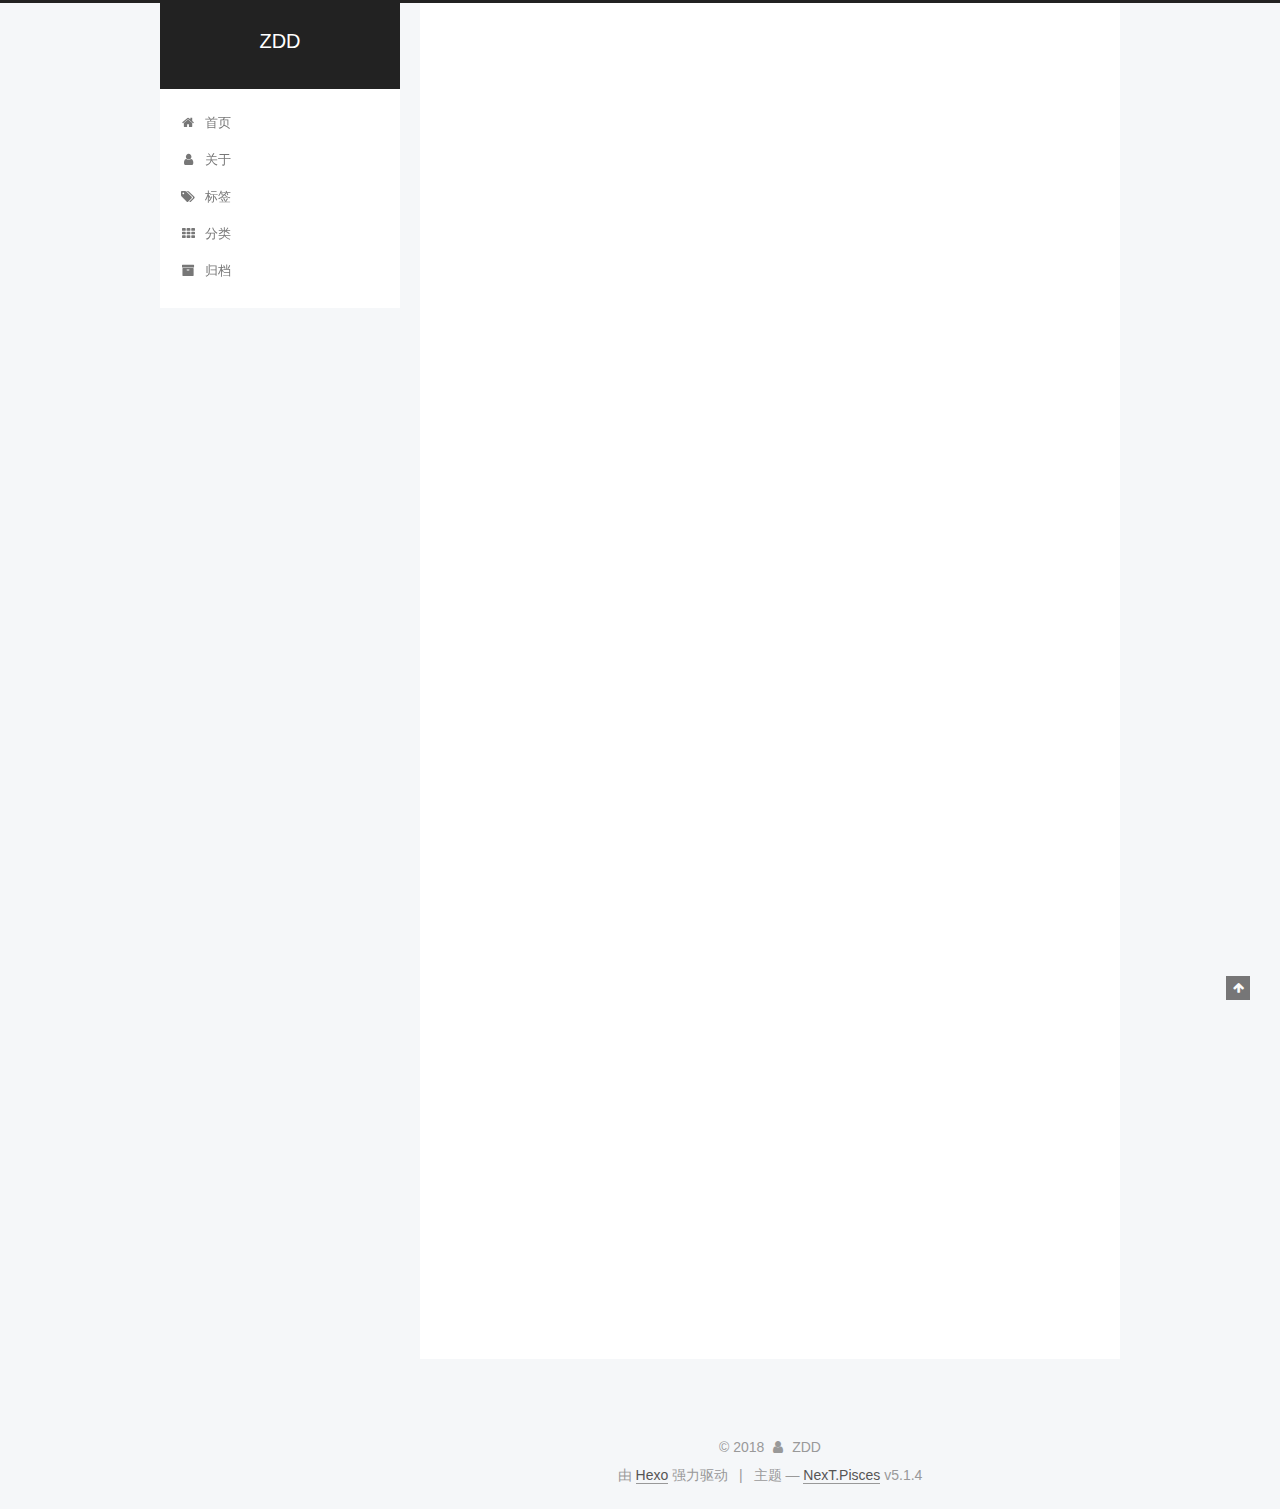
==== commit 71767786: "Site updated: 2018-09-07 15:32:16" ====
--- a/index.html
+++ b/index.html
@@ -278,7 +278,7 @@
         
           <h1 class="post-title" itemprop="name headline">
                 
-                <a class="post-title-link" href="/2018/09/07/1/" itemprop="url">未命名</a></h1>
+                <a class="post-title-link" href="/2018/09/07/1/" itemprop="url">一</a></h1>
         
 
         <div class="post-meta">
@@ -330,7 +330,8 @@
       
         
           
-            
+            <p>三</p>
+
           
         
       
@@ -548,6 +549,15 @@
             
 
             
+              
+              
+              <div class="site-state-item site-state-tags">
+                
+                  <span class="site-state-item-count">1</span>
+                  <span class="site-state-item-name">标签</span>
+                
+              </div>
+            
 
           </nav>
 
--- a/css/main.css
+++ b/css/main.css
@@ -1823,7 +1823,7 @@
   width: 4px;
   height: 4px;
   border-radius: 50%;
-  background: #ffff6c;
+  background: #fcc39c;
 }
 .links-of-blogroll {
   font-size: 13px;
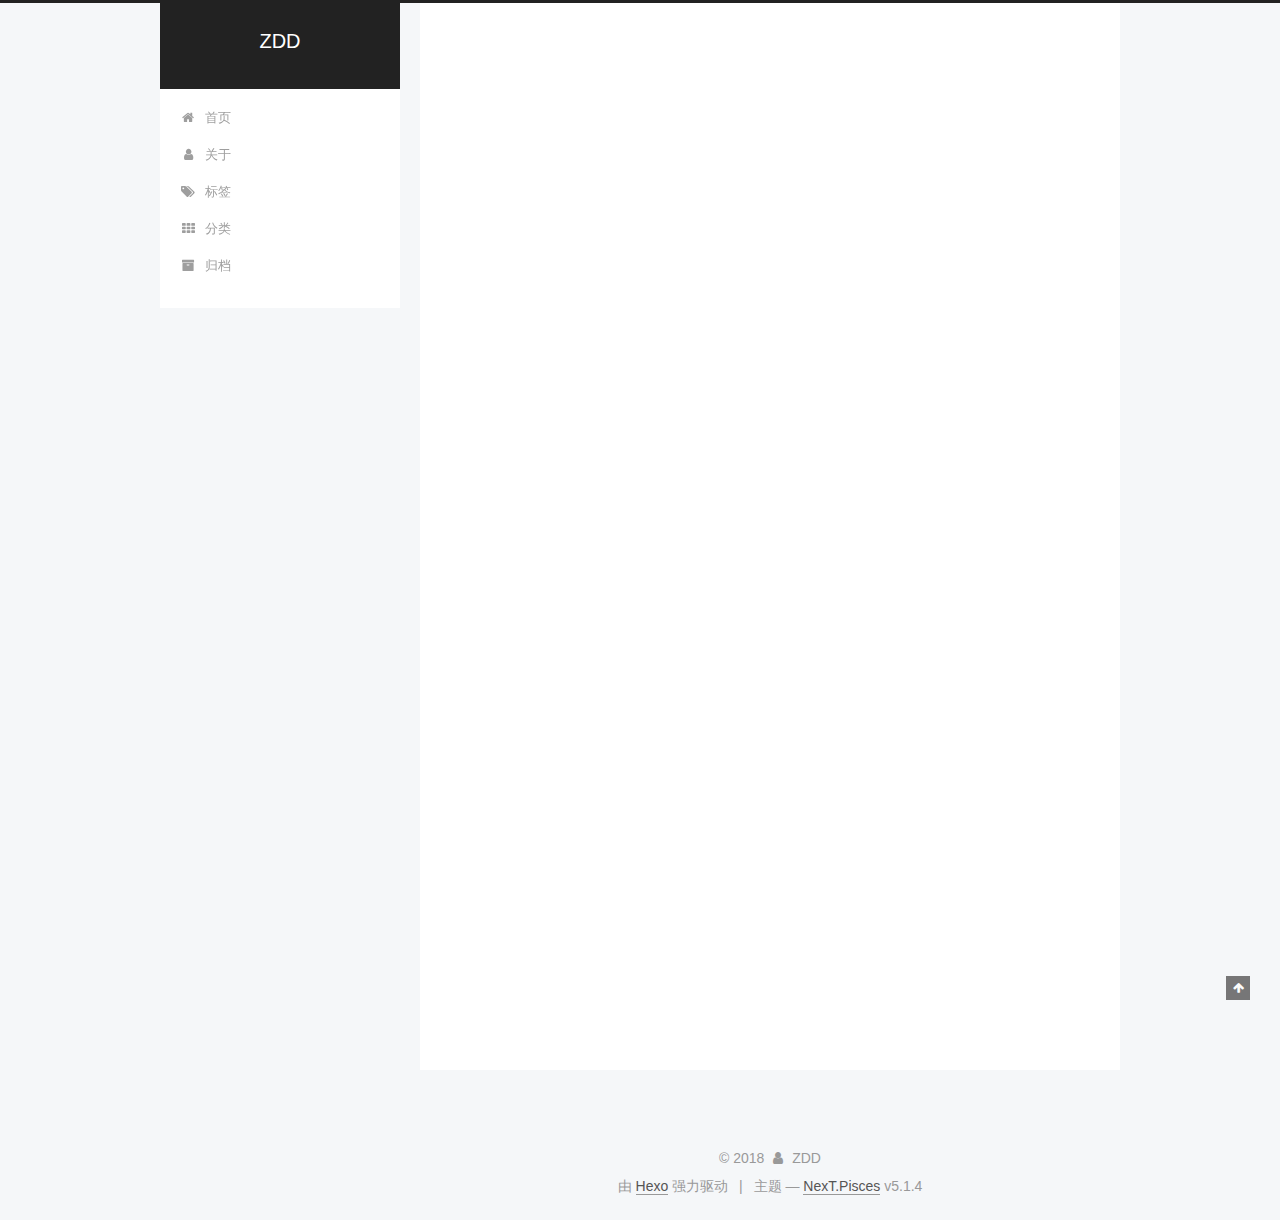
==== commit 96dc2c8c: "Site updated: 2018-09-07 15:36:15" ====
--- a/index.html
+++ b/index.html
@@ -259,126 +259,6 @@
   
   
   <div class="post-block">
-    <link itemprop="mainEntityOfPage" href="http://yoursite.com/2018/09/07/1/">
-
-    <span hidden itemprop="author" itemscope itemtype="http://schema.org/Person">
-      <meta itemprop="name" content="ZDD">
-      <meta itemprop="description" content="">
-      <meta itemprop="image" content="/images/avatar.gif">
-    </span>
-
-    <span hidden itemprop="publisher" itemscope itemtype="http://schema.org/Organization">
-      <meta itemprop="name" content="ZDD">
-    </span>
-
-    
-      <header class="post-header">
-
-        
-        
-          <h1 class="post-title" itemprop="name headline">
-                
-                <a class="post-title-link" href="/2018/09/07/1/" itemprop="url">一</a></h1>
-        
-
-        <div class="post-meta">
-          <span class="post-time">
-            
-              <span class="post-meta-item-icon">
-                <i class="fa fa-calendar-o"></i>
-              </span>
-              
-                <span class="post-meta-item-text">发表于</span>
-              
-              <time title="创建于" itemprop="dateCreated datePublished" datetime="2018-09-07T13:48:14+08:00">
-                2018-09-07
-              </time>
-            
-
-            
-
-            
-          </span>
-
-          
-
-          
-            
-          
-
-          
-          
-
-          
-
-          
-
-          
-
-        </div>
-      </header>
-    
-
-    
-    
-    
-    <div class="post-body" itemprop="articleBody">
-
-      
-      
-
-      
-        
-          
-            <p>三</p>
-
-          
-        
-      
-    </div>
-    
-    
-    
-
-    
-
-    
-
-    
-
-    <footer class="post-footer">
-      
-
-      
-
-      
-
-      
-      
-        <div class="post-eof"></div>
-      
-    </footer>
-  </div>
-  
-  
-  
-  </article>
-
-
-    
-      
-
-  
-
-  
-  
-  
-
-  <article class="post post-type-normal" itemscope itemtype="http://schema.org/Article">
-  
-  
-  
-  <div class="post-block">
     <link itemprop="mainEntityOfPage" href="http://yoursite.com/2018/09/07/hello-world/">
 
     <span hidden itemprop="author" itemscope itemtype="http://schema.org/Person">
@@ -540,7 +420,7 @@
               
                 <a href="/archives/">
               
-                  <span class="site-state-item-count">2</span>
+                  <span class="site-state-item-count">1</span>
                   <span class="site-state-item-name">日志</span>
                 </a>
               </div>
@@ -548,15 +428,6 @@
 
             
 
-            
-              
-              
-              <div class="site-state-item site-state-tags">
-                
-                  <span class="site-state-item-count">1</span>
-                  <span class="site-state-item-name">标签</span>
-                
-              </div>
             
 
           </nav>
--- a/css/main.css
+++ b/css/main.css
@@ -1823,7 +1823,7 @@
   width: 4px;
   height: 4px;
   border-radius: 50%;
-  background: #fcc39c;
+  background: #ffa3f6;
 }
 .links-of-blogroll {
   font-size: 13px;
